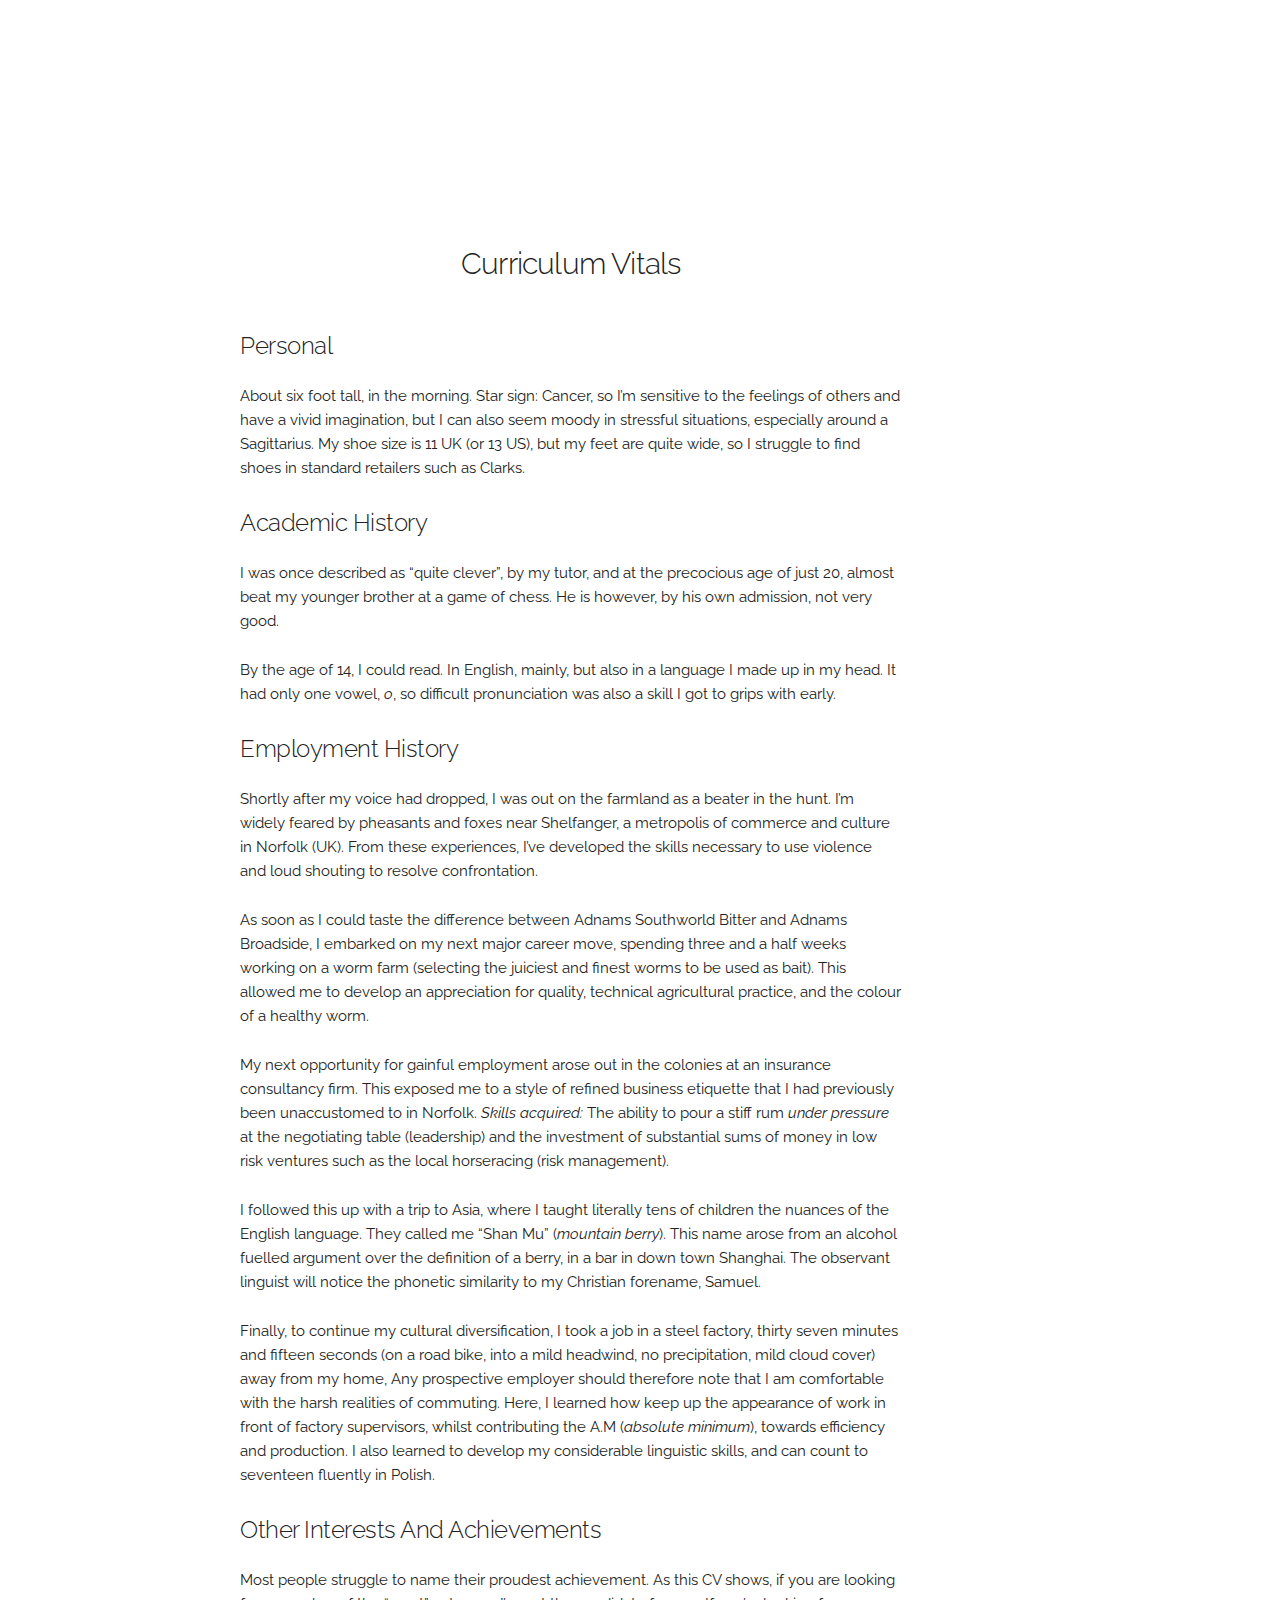
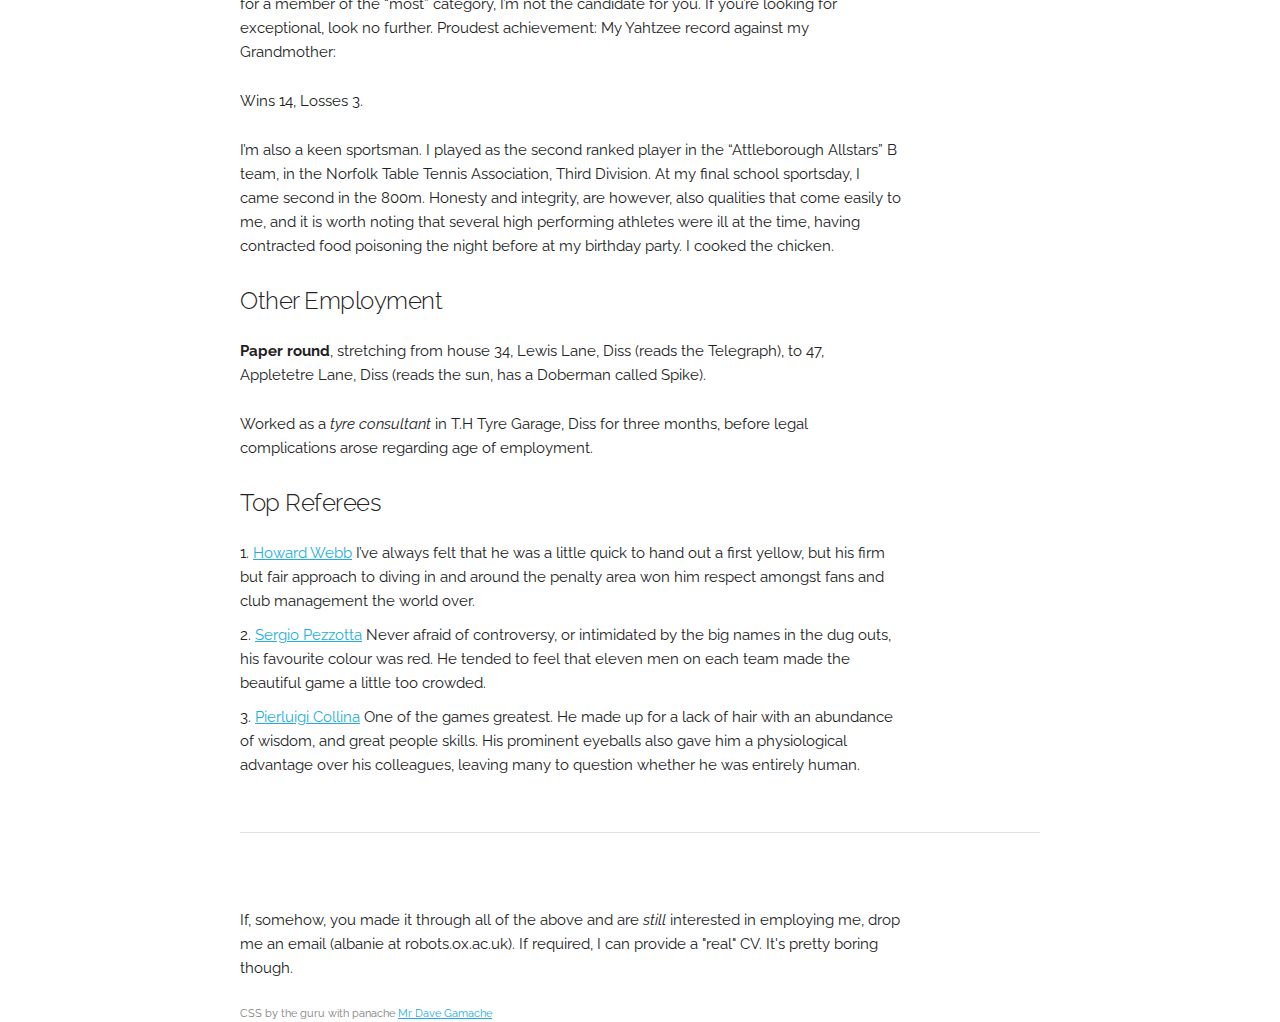
==== curriculum-vitals.html @ f7dc3119 "first commit" ====
<!DOCTYPE html>
<html lang="en">
<head>

  <!-- Basic Page Needs
  –––––––––––––––––––––––––––––––––––––––––––––––––– -->
  <meta charset="utf-8">
  <title> S.M. Albanie</title>
  <meta name="description" content="">
  <meta name="author" content="">

  <!-- Mobile Specific Metas
  –––––––––––––––––––––––––––––––––––––––––––––––––– -->
  <meta name="viewport" content="width=device-width, initial-scale=1">

  <!-- FONT
  –––––––––––––––––––––––––––––––––––––––––––––––––– -->
  <link href="//fonts.googleapis.com/css?family=Raleway:400,300,600" rel="stylesheet" type="text/css">

  <!-- CSS
  –––––––––––––––––––––––––––––––––––––––––––––––––– -->
  <link rel="stylesheet" href="css/normalize.css">
  <link rel="stylesheet" href="css/skeleton.css">
  <link rel="stylesheet" href="css/general.css">
  <link rel="stylesheet" href="css/custom.css">

  <!-- Favicon
  –––––––––––––––––––––––––––––––––––––––––––––––––– -->
  <link rel="icon" type="image/png" href="images/favicon.png">

</head>
<body>


  <!-- Primary Page Layout
  –––––––––––––––––––––––––––––––––––––––––––––––––– -->
  <div class="container">
    <div class="row">
      <div class="ten columns" style="margin-top: 25%">

    <br>
    <h4 id="CV">Curriculum Vitals</h4>
    <br>
    <h5>Personal</h5>

    <p>About six foot tall, in the morning. Star sign: Cancer, so I’m sensitive to the feelings of others and have a vivid imagination, but I can also seem moody in stressful situations, especially around a Sagittarius. My shoe size is 11 UK (or 13 US), but my feet are quite wide, so I struggle to find shoes in standard retailers such as Clarks.</p>


    <h5>Academic History</h5>

    <p>I was once described as “quite clever”, by my tutor, and at the precocious age of just 20, almost beat my younger brother at a game of chess. He is however, by his own admission, not very good.</p>

    <p>By the age of 14, I could read. In English, mainly, but also in a language I made up in my head. It had only one vowel, <em>o</em>, so difficult pronunciation was also a skill I got to grips with early.</p>

    <h5>Employment History</h5>

    <p>Shortly after my voice had dropped, I was out on the farmland as a beater in the hunt. I’m widely feared by pheasants and foxes near Shelfanger, a metropolis of commerce and culture in Norfolk (UK). From these experiences, I’ve developed the skills necessary to use violence and loud shouting to resolve confrontation.</p>

    <p>As soon as I could taste the difference between Adnams Southworld Bitter and Adnams Broadside, I embarked on my next major career move, spending three and a half weeks working on a worm farm (selecting the juiciest and finest worms to be used as bait). This allowed me to develop an appreciation for quality, technical agricultural practice, and the colour of a healthy worm. </p>

    <p>My next opportunity for gainful employment arose out in the colonies at an insurance consultancy firm. This exposed me to a style of refined business etiquette that I had previously been unaccustomed to in Norfolk. <em>Skills acquired:</em> The ability to pour a stiff rum <em>under pressure</em> at the negotiating table (leadership) and the investment of substantial sums of money in low risk ventures such as the local horseracing (risk management).</p>

    <p>I followed this up with a trip to Asia, where I taught literally tens of children the nuances of the English language. They called me “Shan Mu” (<em>mountain berry</em>). This name arose from an alcohol fuelled argument over the definition of a berry, in a bar in down town Shanghai. The observant linguist will notice the phonetic similarity to my Christian forename, Samuel.</p>

    <p>Finally, to continue my cultural diversification, I took a job in a steel factory, thirty seven minutes and fifteen seconds (on a road bike, into a mild headwind, no precipitation, mild cloud cover) away from my home, Any prospective employer should therefore note that I am comfortable with the harsh realities of commuting. Here, I learned how keep up the appearance of work in front of factory supervisors, whilst contributing the A.M (<em>absolute minimum</em>), towards efficiency and production.  I also learned to develop my considerable linguistic skills, and can count to seventeen fluently in Polish. </p>

    <h5>Other Interests And Achievements</h5>

    <p>Most people struggle to name their proudest achievement. As this CV shows, if you are looking for a member of the “most” category, I’m not the candidate for you. If you’re looking for exceptional, look no further.
    Proudest achievement:  My Yahtzee record against my Grandmother:</p>
<p>Wins 14, Losses 3.</p>
</p>

    <p>I’m also a keen sportsman. I played as the second ranked player in the “Attleborough Allstars” B team, in the Norfolk Table Tennis Association, Third Division.  At my final school sportsday, I came second in the 800m. Honesty and integrity, are however, also qualities that come easily to me, and it is worth noting that several high performing athletes were ill at the time, having contracted food poisoning the night before at my birthday party. I cooked the chicken.</p>

    <h5>Other Employment</h5>

    <p><strong>Paper round</strong>, stretching from house 34, Lewis Lane, Diss (reads the Telegraph), to 47, Appletetre Lane, Diss (reads the sun, has a Doberman called Spike).</p>

    <p>Worked as a <em>tyre consultant</em> in T.H Tyre Garage, Diss for three months, before legal complications arose regarding age of employment.</p>

    <h5>Top Referees</h5>

    <ol>
        <li> <a href="https://en.wikipedia.org/wiki/Howard_Webb">Howard Webb</a> I’ve always felt that he was a little quick to hand out a first yellow, but his firm but fair approach to diving in and around the penalty area won him respect amongst fans and club management the world over.</li>
        <li> <a href="https://en.wikipedia.org/wiki/Sergio_Pezzotta">Sergio Pezzotta</a> Never afraid of controversy, or intimidated by the big names in the dug outs, his favourite colour was red. He tended to feel that eleven men on each team made the beautiful game a little too crowded.</li>
        <li><a href="https://en.wikipedia.org/wiki/Pierluigi_Collina">Pierluigi Collina</a> One of the games greatest. He made up for a lack of hair with an abundance of wisdom, and great people skills. His prominent eyeballs also gave him a physiological advantage over his colleagues, leaving many to question whether he was entirely human.</li>


    </p>
      </div>
    </div>

    <hr>
    <div class="row">
      <div class="ten columns" style="margin-top: 5%">
          <p>If, somehow, you made it through all of the above and are <em>still</em> interested in employing me, drop me an email (albanie at robots.ox.ac.uk). If required, I can provide a "real" CV. It's pretty boring though.</p>
      </div>
      </div>

  <footer>
  CSS by the guru with panache <a href="https://github.com/dhg">Mr Dave Gamache</a>
  <footer>
  </div>

<!-- End Document
  –––––––––––––––––––––––––––––––––––––––––––––––––– -->
<script>
  (function(i,s,o,g,r,a,m){i['GoogleAnalyticsObject']=r;i[r]=i[r]||function(){
  (i[r].q=i[r].q||[]).push(arguments)},i[r].l=1*new Date();a=s.createElement(o),
  m=s.getElementsByTagName(o)[0];a.async=1;a.src=g;m.parentNode.insertBefore(a,m)
  })(window,document,'script','https://www.google-analytics.com/analytics.js','ga');

  ga('create', 'UA-82913504-1', 'auto');
  ga('send', 'pageview');

</script>
</body>
</html>
---- css/skeleton.css ----
/*
* Skeleton V2.0.4
* Copyright 2014, Dave Gamache
* www.getskeleton.com
* Free to use under the MIT license.
* http://www.opensource.org/licenses/mit-license.php
* 12/29/2014
*/


/* Table of contents
––––––––––––––––––––––––––––––––––––––––––––––––––
- Grid
- Base Styles
- Typography
- Links
- Buttons
- Forms
- Lists
- Code
- Tables
- Spacing
- Utilities
- Clearing
- Media Queries
*/


/* Grid
–––––––––––––––––––––––––––––––––––––––––––––––––– */
.container {
  position: relative;
  width: 100%;
  max-width: 960px;
  margin: 0 auto;
  padding: 0 20px;
  box-sizing: border-box; }
.column,
.columns {
  width: 100%;
  float: left;
  box-sizing: border-box; }

/* For devices larger than 400px */
@media (min-width: 400px) {
  .container {
    width: 85%;
    padding: 0; }
}

/* For devices larger than 550px */
@media (min-width: 550px) {
  .container {
    width: 80%; }
  .column,
  .columns {
    margin-left: 4%; }
  .column:first-child,
  .columns:first-child {
    margin-left: 0; }

  .one.column,
  .one.columns                    { width: 4.66666666667%; }
  .two.columns                    { width: 13.3333333333%; }
  .three.columns                  { width: 22%;            }
  .four.columns                   { width: 30.6666666667%; }
  .five.columns                   { width: 39.3333333333%; }
  .six.columns                    { width: 48%;            }
  .seven.columns                  { width: 56.6666666667%; }
  .eight.columns                  { width: 65.3333333333%; }
  .nine.columns                   { width: 74.0%;          }
  .ten.columns                    { width: 82.6666666667%; }
  .eleven.columns                 { width: 91.3333333333%; }
  .twelve.columns                 { width: 100%; margin-left: 0; }

  .one-third.column               { width: 30.6666666667%; }
  .two-thirds.column              { width: 65.3333333333%; }

  .one-half.column                { width: 48%; }

  /* Offsets */
  .offset-by-one.column,
  .offset-by-one.columns          { margin-left: 8.66666666667%; }
  .offset-by-two.column,
  .offset-by-two.columns          { margin-left: 17.3333333333%; }
  .offset-by-three.column,
  .offset-by-three.columns        { margin-left: 26%;            }
  .offset-by-four.column,
  .offset-by-four.columns         { margin-left: 34.6666666667%; }
  .offset-by-five.column,
  .offset-by-five.columns         { margin-left: 43.3333333333%; }
  .offset-by-six.column,
  .offset-by-six.columns          { margin-left: 52%;            }
  .offset-by-seven.column,
  .offset-by-seven.columns        { margin-left: 60.6666666667%; }
  .offset-by-eight.column,
  .offset-by-eight.columns        { margin-left: 69.3333333333%; }
  .offset-by-nine.column,
  .offset-by-nine.columns         { margin-left: 78.0%;          }
  .offset-by-ten.column,
  .offset-by-ten.columns          { margin-left: 86.6666666667%; }
  .offset-by-eleven.column,
  .offset-by-eleven.columns       { margin-left: 95.3333333333%; }

  .offset-by-one-third.column,
  .offset-by-one-third.columns    { margin-left: 34.6666666667%; }
  .offset-by-two-thirds.column,
  .offset-by-two-thirds.columns   { margin-left: 69.3333333333%; }

  .offset-by-one-half.column,
  .offset-by-one-half.columns     { margin-left: 52%; }

}


/* Base Styles
–––––––––––––––––––––––––––––––––––––––––––––––––– */
/* NOTE
html is set to 62.5% so that all the REM measurements throughout Skeleton
are based on 10px sizing. So basically 1.5rem = 15px :) */
html {
  font-size: 62.5%; }
body {
  font-size: 1.5em; /* currently ems cause chrome bug misinterpreting rems on body element */
  line-height: 1.6;
  font-weight: 400;
  font-family: "Raleway", "HelveticaNeue", "Helvetica Neue", Helvetica, Arial, sans-serif;
  color: #222; }


/* Typography
–––––––––––––––––––––––––––––––––––––––––––––––––– */
h1, h2, h3, h4, h5, h6 {
  margin-top: 0;
  margin-bottom: 2rem;
  font-weight: 300; }
h1 { font-size: 4.0rem; line-height: 1.2;  letter-spacing: -.1rem;}
h2 { font-size: 3.6rem; line-height: 1.25; letter-spacing: -.1rem; }
h3 { font-size: 3.0rem; line-height: 1.3;  letter-spacing: -.1rem; }
h4 { font-size: 2.4rem; line-height: 1.35; letter-spacing: -.08rem; }
h5 { font-size: 1.8rem; line-height: 1.5;  letter-spacing: -.05rem; }
h6 { font-size: 1.5rem; line-height: 1.6;  letter-spacing: 0; }

/* Larger than phablet */
@media (min-width: 550px) {
  h1 { font-size: 5.0rem; }
  h2 { font-size: 4.2rem; }
  h3 { font-size: 3.6rem; }
  h4 { font-size: 3.0rem; }
  h5 { font-size: 2.4rem; }
  h6 { font-size: 1.5rem; }
}

p {
  margin-top: 0; }


/* Links
–––––––––––––––––––––––––––––––––––––––––––––––––– */
a {
  color: #1EAEDB; }
a:hover {
  color: #0FA0CE; }


/* Buttons
–––––––––––––––––––––––––––––––––––––––––––––––––– */
.button,
button,
input[type="submit"],
input[type="reset"],
input[type="button"] {
  display: inline-block;
  height: 38px;
  padding: 0 30px;
  color: #555;
  text-align: center;
  font-size: 11px;
  font-weight: 600;
  line-height: 38px;
  letter-spacing: .1rem;
  text-transform: uppercase;
  text-decoration: none;
  white-space: nowrap;
  background-color: transparent;
  border-radius: 4px;
  border: 1px solid #bbb;
  cursor: pointer;
  box-sizing: border-box; }
.button:hover,
button:hover,
input[type="submit"]:hover,
input[type="reset"]:hover,
input[type="button"]:hover,
.button:focus,
button:focus,
input[type="submit"]:focus,
input[type="reset"]:focus,
input[type="button"]:focus {
  color: #333;
  border-color: #888;
  outline: 0; }
.button.button-primary,
button.button-primary,
input[type="submit"].button-primary,
input[type="reset"].button-primary,
input[type="button"].button-primary {
  color: #FFF;
  background-color: #33C3F0;
  border-color: #33C3F0; }
.button.button-primary:hover,
button.button-primary:hover,
input[type="submit"].button-primary:hover,
input[type="reset"].button-primary:hover,
input[type="button"].button-primary:hover,
.button.button-primary:focus,
button.button-primary:focus,
input[type="submit"].button-primary:focus,
input[type="reset"].button-primary:focus,
input[type="button"].button-primary:focus {
  color: #FFF;
  background-color: #1EAEDB;
  border-color: #1EAEDB; }


/* Forms
–––––––––––––––––––––––––––––––––––––––––––––––––– */
input[type="email"],
input[type="number"],
input[type="search"],
input[type="text"],
input[type="tel"],
input[type="url"],
input[type="password"],
textarea,
select {
  height: 38px;
  padding: 6px 10px; /* The 6px vertically centers text on FF, ignored by Webkit */
  background-color: #fff;
  border: 1px solid #D1D1D1;
  border-radius: 4px;
  box-shadow: none;
  box-sizing: border-box; }
/* Removes awkward default styles on some inputs for iOS */
input[type="email"],
input[type="number"],
input[type="search"],
input[type="text"],
input[type="tel"],
input[type="url"],
input[type="password"],
textarea {
  -webkit-appearance: none;
     -moz-appearance: none;
          appearance: none; }
textarea {
  min-height: 65px;
  padding-top: 6px;
  padding-bottom: 6px; }
input[type="email"]:focus,
input[type="number"]:focus,
input[type="search"]:focus,
input[type="text"]:focus,
input[type="tel"]:focus,
input[type="url"]:focus,
input[type="password"]:focus,
textarea:focus,
select:focus {
  border: 1px solid #33C3F0;
  outline: 0; }
label,
legend {
  display: block;
  margin-bottom: .5rem;
  font-weight: 600; }
fieldset {
  padding: 0;
  border-width: 0; }
input[type="checkbox"],
input[type="radio"] {
  display: inline; }
label > .label-body {
  display: inline-block;
  margin-left: .5rem;
  font-weight: normal; }


/* Lists
–––––––––––––––––––––––––––––––––––––––––––––––––– */
ul {
  list-style: circle inside; }
ol {
  list-style: decimal inside; }
ol, ul {
  padding-left: 0;
  margin-top: 0; }
ul ul,
ul ol,
ol ol,
ol ul {
  margin: 1.5rem 0 1.5rem 3rem;
  font-size: 90%; }
li {
  margin-bottom: 1rem; }


/* Code
–––––––––––––––––––––––––––––––––––––––––––––––––– */
code {
  padding: .2rem .5rem;
  margin: 0 .2rem;
  font-size: 90%;
  white-space: nowrap;
  background: #F1F1F1;
  border: 1px solid #E1E1E1;
  border-radius: 4px; }
pre > code {
  display: block;
  padding: 1rem 1.5rem;
  white-space: pre; }


/* Tables
–––––––––––––––––––––––––––––––––––––––––––––––––– */
th,
td {
  padding: 12px 15px;
  text-align: left;
  border-bottom: 1px solid #E1E1E1; }
th:first-child,
td:first-child {
  padding-left: 0; }
th:last-child,
td:last-child {
  padding-right: 0; }


/* Spacing
–––––––––––––––––––––––––––––––––––––––––––––––––– */
button,
.button {
  margin-bottom: 1rem; }
input,
textarea,
select,
fieldset {
  margin-bottom: 1.5rem; }
pre,
blockquote,
dl,
figure,
table,
p,
ul,
ol,
form {
  margin-bottom: 2.5rem; }


/* Utilities
–––––––––––––––––––––––––––––––––––––––––––––––––– */
.u-full-width {
  width: 100%;
  box-sizing: border-box; }
.u-max-full-width {
  max-width: 100%;
  box-sizing: border-box; }
.u-pull-right {
  float: right; }
.u-pull-left {
  float: left; }


/* Misc
–––––––––––––––––––––––––––––––––––––––––––––––––– */
hr {
  margin-top: 3rem;
  margin-bottom: 3.5rem;
  border-width: 0;
  border-top: 1px solid #E1E1E1; }


/* Clearing
–––––––––––––––––––––––––––––––––––––––––––––––––– */

/* Self Clearing Goodness */
.container:after,
.row:after,
.u-cf {
  content: "";
  display: table;
  clear: both; }


/* Media Queries
–––––––––––––––––––––––––––––––––––––––––––––––––– */
/*
Note: The best way to structure the use of media queries is to create the queries
near the relevant code. For example, if you wanted to change the styles for buttons
on small devices, paste the mobile query code up in the buttons section and style it
there.
*/


/* Larger than mobile */
@media (min-width: 400px) {}

/* Larger than phablet (also point when grid becomes active) */
@media (min-width: 550px) {}

/* Larger than tablet */
@media (min-width: 750px) {}

/* Larger than desktop */
@media (min-width: 1000px) {}

/* Larger than Desktop HD */
@media (min-width: 1200px) {}
---- css/general.css ----
.container {
  max-width: 800px; }
.header {
  margin-top: 6rem;
  text-align: center; }
.value-prop {
  margin-top: 1rem; }
.value-props {
  margin-top: 4rem;
  margin-bottom: 4rem; }
.docs-header {
  text-transform: uppercase;
  font-size: 1.4rem;
  letter-spacing: .2rem;
  font-weight: 600; }
.docs-section {
  border-top: 1px solid #eee;
  padding: 4rem 0;
  margin-bottom: 0;}
.value-img {
  display: block;
  text-align: center;
  margin: 2.5rem auto 0; }
.example-grid .column,
.example-grid .columns {
  background: #EEE;
  text-align: center;
  border-radius: 4px;
  font-size: 1rem;
  text-transform: uppercase;
  height: 30px;
  line-height: 30px;
  margin-bottom: .75rem;
  font-weight: 600;
  letter-spacing: .1rem; }
.docs-example .row,
.docs-example.row,
.docs-example form {
  margin-bottom: 0; }
.docs-example h1,
.docs-example h2,
.docs-example h3,
.docs-example h4,
.docs-example h5,
.docs-example h6 {
  margin-bottom: 1rem; }
.heading-font-size {
  font-size: 1.2rem;
  color: #999;
  letter-spacing: normal; }
.code-example {
  margin-top: 1.5rem;
  margin-bottom: 0; }
.code-example-body {
  white-space: pre;
  word-wrap: break-word }
.example {
  position: relative; 
  margin-top: 4rem; }
.example-header {
  font-weight: 600;
  margin-top: 1.5rem;
  margin-bottom: .5rem; }
.example-description {
  margin-bottom: 1.5rem; }
.example-screenshot-wrapper {
  display: block;
  position: relative;
  overflow: hidden;
  border-radius: 6px;
  border: 1px solid #eee;
  height: 250px; }
.example-screenshot {
  width: 100%;
  height: auto; }
.example-screenshot.coming-soon {
  width: auto;
  position: absolute;
  background: #eee;
  top: 5px;
  right: 5px;
  bottom: 5px;
  left: 5px; }
.navbar {
  display: none; }

/* Larger than phone */
@media (min-width: 550px) {
  .header {
    margin-top: 18rem; }
  .value-props {
    margin-top: 9rem;
    margin-bottom: 7rem; }
  .value-img {
    margin-bottom: 1rem; }
  .example-grid .column,
  .example-grid .columns {
    margin-bottom: 1.5rem; }
  .docs-section {
    padding: 6rem 0; }
  .example-send-yourself-copy {
    float: right;
    margin-top: 12px; }
  .example-screenshot-wrapper {
    position: absolute;
    width: 48%;
    height: 100%;
    left: 0;
    max-height: none; }
}

/* Larger than tablet */
@media (min-width: 250px) {
  /* Navbar */
  .navbar + .docs-section {
    border-top-width: 0; }
  .navbar,
  .navbar-spacer {
    display: block;
    width: 100%;
    height: 6.5rem;
    background: #fff;
    z-index: 99;
    border-top: 1px solid #eee;
    border-bottom: 1px solid #eee; }
  .navbar-spacer {
    display: none; }
  .navbar > .container {
    width: 100%; }
  .navbar-list {
    list-style: none;
    margin-bottom: 0; }
  .navbar-item {
    position: relative;
    float: left;
    margin-bottom: 0; }
  .navbar-link {
    text-transform: uppercase;
    font-size: 11px;
    font-weight: 600;
    letter-spacing: .2rem;
    margin-right: 35px;
    text-decoration: none;
    line-height: 6.5rem;
    color: #222; }
  .navbar-link.active {
    color: #33C3F0; }
  .has-docked-nav .navbar {
    position: fixed;
    top: 0;
    left: 0; }
  .has-docked-nav .navbar-spacer {
    display: block; }
  /* Re-overiding the width 100% declaration to match size of % based container */
  .has-docked-nav .navbar > .container {
    width: 80%; }

  /* Popover */
  .popover.open {
    display: block;
  }
  .popover {
    display: none;
    position: absolute;
    top: 0;
    left: 0;
    background: #fff;
    border: 1px solid #eee;
    border-radius: 4px;
    top: 92%;
    left: -50%;
    -webkit-filter: drop-shadow(0 0 6px rgba(0,0,0,.1));
       -moz-filter: drop-shadow(0 0 6px rgba(0,0,0,.1));
            filter: drop-shadow(0 0 6px rgba(0,0,0,.1)); }
  .popover-item:first-child .popover-link:after, 
  .popover-item:first-child .popover-link:before {
    bottom: 100%;
    left: 50%;
    border: solid transparent;
    content: " ";
    height: 0;
    width: 0;
    position: absolute;
    pointer-events: none; }
  .popover-item:first-child .popover-link:after {
    border-color: rgba(255, 255, 255, 0);
    border-bottom-color: #fff;
    border-width: 10px;
    margin-left: -10px; }
  .popover-item:first-child .popover-link:before {
    border-color: rgba(238, 238, 238, 0);
    border-bottom-color: #eee;
    border-width: 11px;
    margin-left: -11px; }
  .popover-list {
    padding: 0;
    margin: 0;
    list-style: none; }
  .popover-item {
    padding: 0;
    margin: 0; }
  .popover-link {
    position: relative;
    color: #222;
    display: block;
    padding: 8px 20px;
    border-bottom: 1px solid #eee;
    text-decoration: none;
    text-transform: uppercase;
    font-size: 1.0rem;
    font-weight: 600;
    text-align: center;
    letter-spacing: .1rem; }
  .popover-item:first-child .popover-link {
    border-radius: 4px 4px 0 0; }
  .popover-item:last-child .popover-link {
    border-radius: 0 0 4px 4px;
    border-bottom-width: 0; }
  .popover-link:hover {
    color: #fff;
    background: #33C3F0; }
  .popover-link:hover,
  .popover-item:first-child .popover-link:hover:after {
    border-bottom-color: #33C3F0; }
}
---- css/custom.css ----
footer {
    font-size: 0.7em; 
    color: gray;
}

#subheader {
    font-size: 1.3em ;
}

#hiking-img {
    margin-top: 3% ;
    width: 70% ;
}

#CV {
    margin-top: 3% ;
    text-align: center ;
}
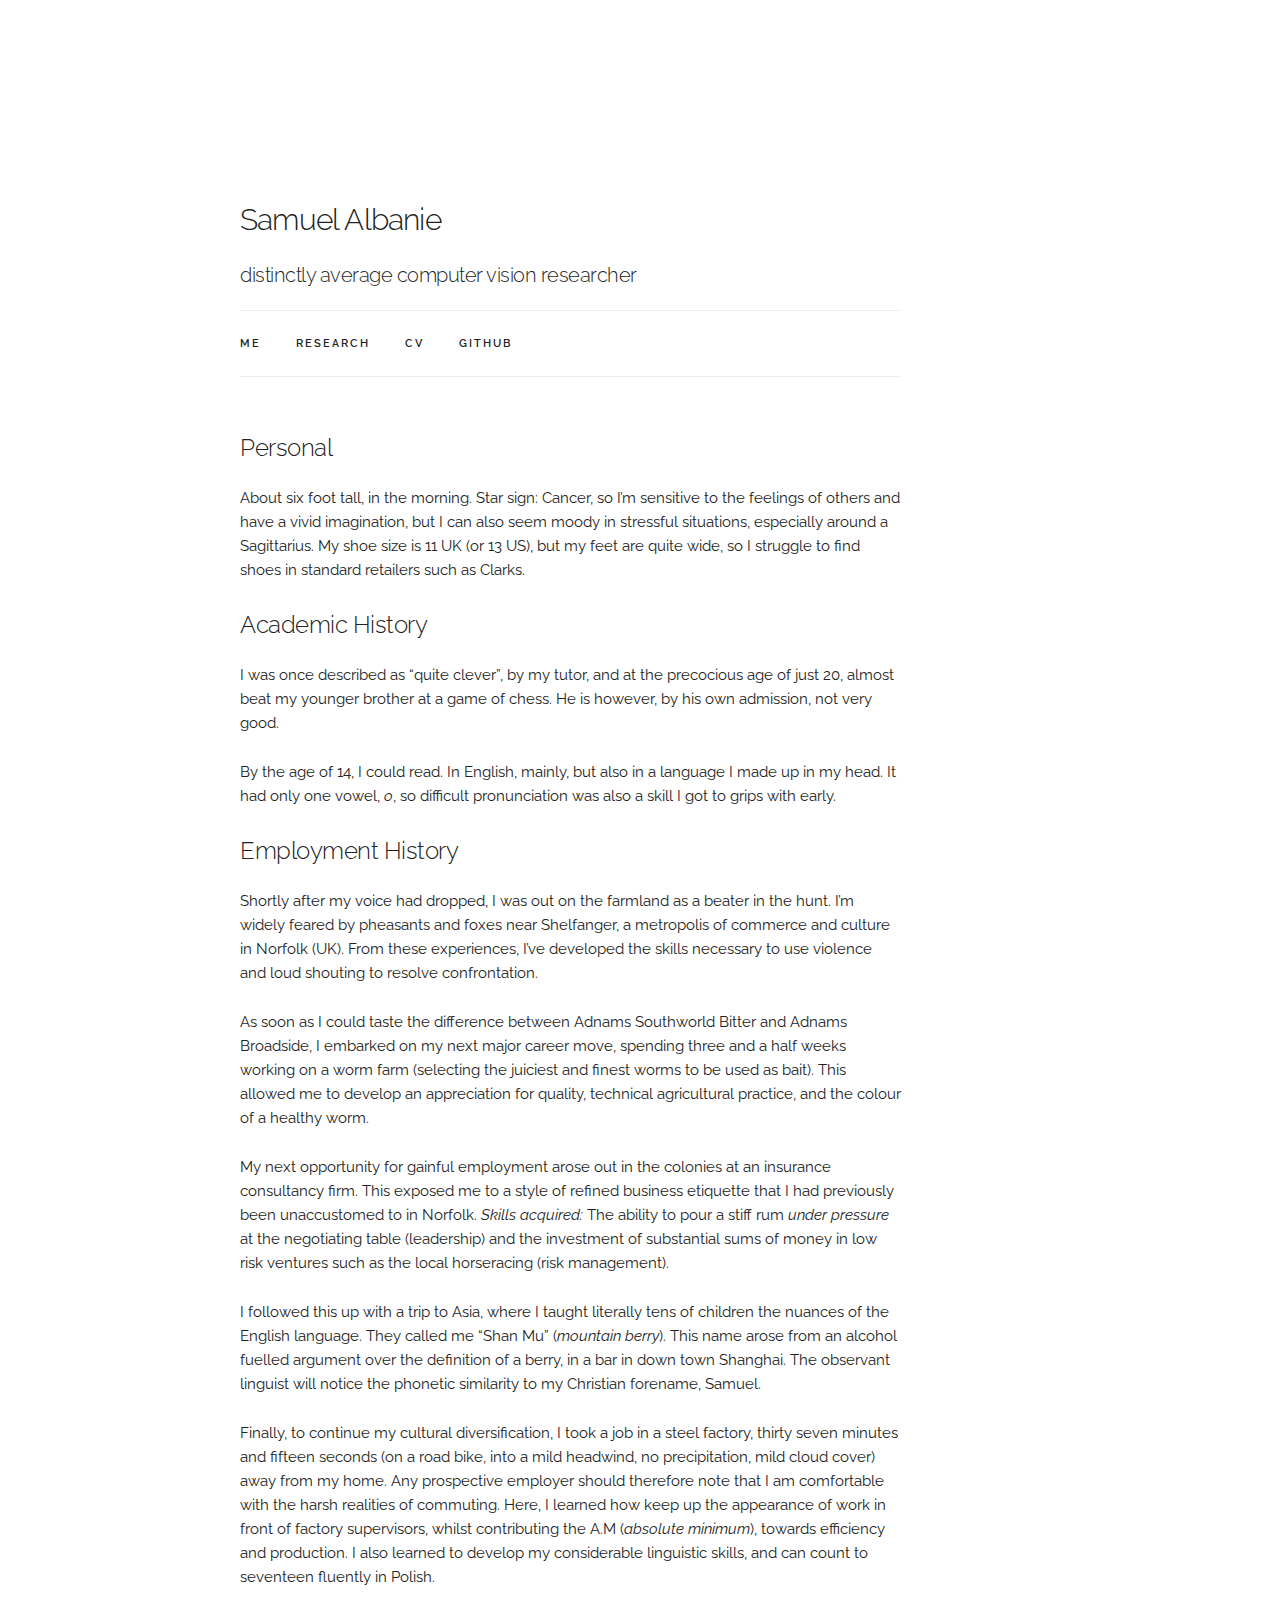
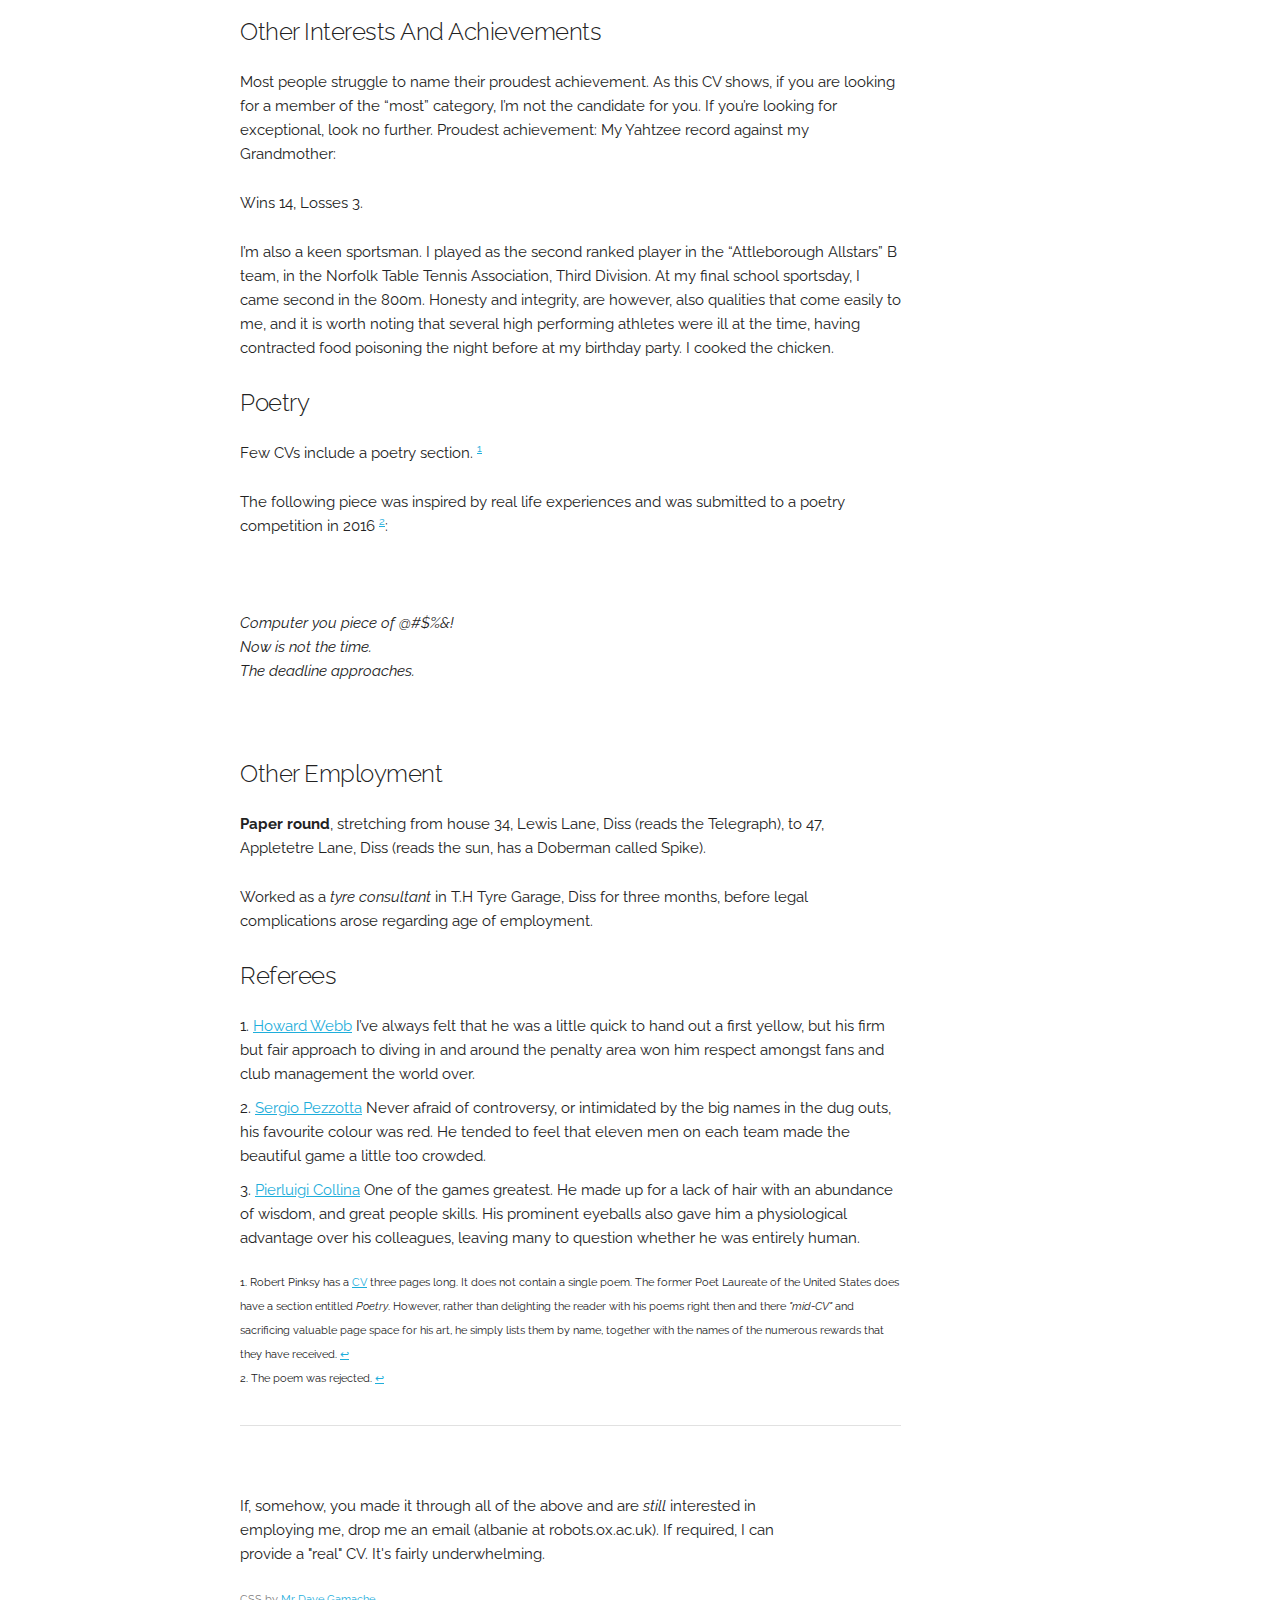
==== commit 016a7c1b: "weakened CV and increased footnote density" ====
--- a/curriculum-vitals.html
+++ b/curriculum-vitals.html
@@ -1,9 +1,6 @@
 <!DOCTYPE html>
 <html lang="en">
 <head>
-
-  <!-- Basic Page Needs
-  –––––––––––––––––––––––––––––––––––––––––––––––––– -->
   <meta charset="utf-8">
   <title> S.M. Albanie</title>
   <meta name="description" content="">
@@ -15,7 +12,8 @@
 
   <!-- FONT
   –––––––––––––––––––––––––––––––––––––––––––––––––– -->
-  <link href="//fonts.googleapis.com/css?family=Raleway:400,300,600" rel="stylesheet" type="text/css">
+  <link href="//fonts.googleapis.com/css?family=Raleway:400,300,600" 
+                                   rel="stylesheet" type="text/css">
 
   <!-- CSS
   –––––––––––––––––––––––––––––––––––––––––––––––––– -->
@@ -28,84 +26,7 @@
   –––––––––––––––––––––––––––––––––––––––––––––––––– -->
   <link rel="icon" type="image/png" href="images/favicon.png">
 
-</head>
-<body>
-
-
-  <!-- Primary Page Layout
-  –––––––––––––––––––––––––––––––––––––––––––––––––– -->
-  <div class="container">
-    <div class="row">
-      <div class="ten columns" style="margin-top: 25%">
-
-    <br>
-    <h4 id="CV">Curriculum Vitals</h4>
-    <br>
-    <h5>Personal</h5>
-
-    <p>About six foot tall, in the morning. Star sign: Cancer, so I’m sensitive to the feelings of others and have a vivid imagination, but I can also seem moody in stressful situations, especially around a Sagittarius. My shoe size is 11 UK (or 13 US), but my feet are quite wide, so I struggle to find shoes in standard retailers such as Clarks.</p>
-
-
-    <h5>Academic History</h5>
-
-    <p>I was once described as “quite clever”, by my tutor, and at the precocious age of just 20, almost beat my younger brother at a game of chess. He is however, by his own admission, not very good.</p>
-
-    <p>By the age of 14, I could read. In English, mainly, but also in a language I made up in my head. It had only one vowel, <em>o</em>, so difficult pronunciation was also a skill I got to grips with early.</p>
-
-    <h5>Employment History</h5>
-
-    <p>Shortly after my voice had dropped, I was out on the farmland as a beater in the hunt. I’m widely feared by pheasants and foxes near Shelfanger, a metropolis of commerce and culture in Norfolk (UK). From these experiences, I’ve developed the skills necessary to use violence and loud shouting to resolve confrontation.</p>
-
-    <p>As soon as I could taste the difference between Adnams Southworld Bitter and Adnams Broadside, I embarked on my next major career move, spending three and a half weeks working on a worm farm (selecting the juiciest and finest worms to be used as bait). This allowed me to develop an appreciation for quality, technical agricultural practice, and the colour of a healthy worm. </p>
-
-    <p>My next opportunity for gainful employment arose out in the colonies at an insurance consultancy firm. This exposed me to a style of refined business etiquette that I had previously been unaccustomed to in Norfolk. <em>Skills acquired:</em> The ability to pour a stiff rum <em>under pressure</em> at the negotiating table (leadership) and the investment of substantial sums of money in low risk ventures such as the local horseracing (risk management).</p>
-
-    <p>I followed this up with a trip to Asia, where I taught literally tens of children the nuances of the English language. They called me “Shan Mu” (<em>mountain berry</em>). This name arose from an alcohol fuelled argument over the definition of a berry, in a bar in down town Shanghai. The observant linguist will notice the phonetic similarity to my Christian forename, Samuel.</p>
-
-    <p>Finally, to continue my cultural diversification, I took a job in a steel factory, thirty seven minutes and fifteen seconds (on a road bike, into a mild headwind, no precipitation, mild cloud cover) away from my home, Any prospective employer should therefore note that I am comfortable with the harsh realities of commuting. Here, I learned how keep up the appearance of work in front of factory supervisors, whilst contributing the A.M (<em>absolute minimum</em>), towards efficiency and production.  I also learned to develop my considerable linguistic skills, and can count to seventeen fluently in Polish. </p>
-
-    <h5>Other Interests And Achievements</h5>
-
-    <p>Most people struggle to name their proudest achievement. As this CV shows, if you are looking for a member of the “most” category, I’m not the candidate for you. If you’re looking for exceptional, look no further.
-    Proudest achievement:  My Yahtzee record against my Grandmother:</p>
-<p>Wins 14, Losses 3.</p>
-</p>
-
-    <p>I’m also a keen sportsman. I played as the second ranked player in the “Attleborough Allstars” B team, in the Norfolk Table Tennis Association, Third Division.  At my final school sportsday, I came second in the 800m. Honesty and integrity, are however, also qualities that come easily to me, and it is worth noting that several high performing athletes were ill at the time, having contracted food poisoning the night before at my birthday party. I cooked the chicken.</p>
-
-    <h5>Other Employment</h5>
-
-    <p><strong>Paper round</strong>, stretching from house 34, Lewis Lane, Diss (reads the Telegraph), to 47, Appletetre Lane, Diss (reads the sun, has a Doberman called Spike).</p>
-
-    <p>Worked as a <em>tyre consultant</em> in T.H Tyre Garage, Diss for three months, before legal complications arose regarding age of employment.</p>
-
-    <h5>Top Referees</h5>
-
-    <ol>
-        <li> <a href="https://en.wikipedia.org/wiki/Howard_Webb">Howard Webb</a> I’ve always felt that he was a little quick to hand out a first yellow, but his firm but fair approach to diving in and around the penalty area won him respect amongst fans and club management the world over.</li>
-        <li> <a href="https://en.wikipedia.org/wiki/Sergio_Pezzotta">Sergio Pezzotta</a> Never afraid of controversy, or intimidated by the big names in the dug outs, his favourite colour was red. He tended to feel that eleven men on each team made the beautiful game a little too crowded.</li>
-        <li><a href="https://en.wikipedia.org/wiki/Pierluigi_Collina">Pierluigi Collina</a> One of the games greatest. He made up for a lack of hair with an abundance of wisdom, and great people skills. His prominent eyeballs also gave him a physiological advantage over his colleagues, leaving many to question whether he was entirely human.</li>
-
-
-    </p>
-      </div>
-    </div>
-
-    <hr>
-    <div class="row">
-      <div class="ten columns" style="margin-top: 5%">
-          <p>If, somehow, you made it through all of the above and are <em>still</em> interested in employing me, drop me an email (albanie at robots.ox.ac.uk). If required, I can provide a "real" CV. It's pretty boring though.</p>
-      </div>
-      </div>
-
-  <footer>
-  CSS by the guru with panache <a href="https://github.com/dhg">Mr Dave Gamache</a>
-  <footer>
-  </div>
-
-<!-- End Document
-  –––––––––––––––––––––––––––––––––––––––––––––––––– -->
-<script>
+  <script>
   (function(i,s,o,g,r,a,m){i['GoogleAnalyticsObject']=r;i[r]=i[r]||function(){
   (i[r].q=i[r].q||[]).push(arguments)},i[r].l=1*new Date();a=s.createElement(o),
   m=s.getElementsByTagName(o)[0];a.async=1;a.src=g;m.parentNode.insertBefore(a,m)
@@ -114,6 +35,207 @@
   ga('create', 'UA-82913504-1', 'auto');
   ga('send', 'pageview');
 
-</script>
+  </script>
+
+</head>
+<body>
+
+
+  <!-- Primary Page Layout
+  –––––––––––––––––––––––––––––––––––––––––––––––––– -->
+  <div class="container">
+    <div class="row">
+      <div class="ten columns" style="margin-top: 25%">
+         <h4>Samuel Albanie</h4>
+         <h5 id="subheader">distinctly average computer vision researcher</h5>
+
+    <div class="navbar-spacer"></div>
+    <nav class="navbar">
+      <div class="container">
+        <ul class="navbar-list">
+          <li class="navbar-item">
+            <a class="navbar-link" href="index.html">Me</a>
+          </li>
+          <li class="navbar-item">
+            <a class="navbar-link" href="research.html">Research</a>
+          </li>
+          <li class="navbar-item">
+            <a class="navbar-link" href="curriculum-vitals.html">CV</a>
+          </li>
+          <li class="navbar-item">
+            <a class="navbar-link" href="https://github.com/albanie">Github</a>
+          </li>
+        </ul>
+      </div>
+    </nav>
+
+  <!-- Primary Page Layout
+  –––––––––––––––––––––––––––––––––––––––––––––––––– -->
+    <div class="row">
+      <div class="twevle columns" style="margin-top: 8%">
+    <h5>Personal</h5>
+
+    <p>About six foot tall, in the morning. Star sign: Cancer, so I’m sensitive 
+    to the feelings of others and have a vivid imagination, but I can also seem 
+    moody in stressful situations, especially around a Sagittarius. My shoe 
+    size is 11 UK (or 13 US), but my feet are quite wide, so I struggle to find 
+    shoes in standard retailers such as Clarks.</p>
+
+
+    <h5>Academic History</h5>
+
+    <p>I was once described as “quite clever”, by my tutor, and at the 
+    precocious age of just 20, almost beat my younger brother at a game of 
+    chess. He is however, by his own admission, not very good.</p>
+
+    <p>By the age of 14, I could read. In English, mainly, but also in a 
+    language I made up in my head. It had only one vowel, <em>o</em>, so 
+    difficult pronunciation was also a skill I got to grips with early.</p>
+
+    <h5>Employment History</h5>
+
+    <p>Shortly after my voice had dropped, I was out on the farmland as a 
+    beater in the hunt. I’m widely feared by pheasants and foxes near 
+    Shelfanger, a metropolis of commerce and culture in Norfolk (UK). 
+    From these experiences, I’ve developed the skills necessary to use 
+    violence and loud shouting to resolve confrontation.</p>
+
+    <p>As soon as I could taste the difference between Adnams Southworld 
+    Bitter and Adnams Broadside, I embarked on my next major career move, 
+    spending three and a half weeks working on a worm farm (selecting the 
+    juiciest and finest worms to be used as bait). This allowed me to develop 
+    an appreciation for quality, technical agricultural practice, and the 
+    colour of a healthy worm. </p>
+
+    <p>My next opportunity for gainful employment arose out in the colonies 
+    at an insurance consultancy firm. This exposed me to a style of refined 
+    business etiquette that I had previously been unaccustomed to in Norfolk. 
+    <em>Skills acquired:</em> The ability to pour a stiff rum <em>under 
+      pressure</em> at the negotiating table (leadership) and the investment 
+    of substantial sums of money in low risk ventures such as the local 
+    horseracing (risk management).</p>
+
+    <p>I followed this up with a trip to Asia, where I taught literally tens 
+    of children the nuances of the English language. They called me “Shan Mu” 
+    (<em>mountain berry</em>). This name arose from an alcohol fuelled argument 
+    over the definition of a berry, in a bar in down town Shanghai. The 
+    observant linguist will notice the phonetic similarity to my Christian 
+    forename, Samuel.</p>
+
+    <p>Finally, to continue my cultural diversification, I took a job in a 
+    steel factory, thirty seven minutes and fifteen seconds (on a road bike, 
+    into a mild headwind, no precipitation, mild cloud cover) away from my 
+    home. Any prospective employer should therefore note that I am comfortable 
+    with the harsh realities of commuting. Here, I learned how keep up the 
+    appearance of work in front of factory supervisors, whilst contributing 
+    the A.M (<em>absolute minimum</em>), towards efficiency and production.  
+    I also learned to develop my considerable linguistic skills, and can 
+    count to seventeen fluently in Polish. </p>
+
+    <h5>Other Interests And Achievements</h5>
+
+    <p>Most people struggle to name their proudest achievement. As this CV 
+    shows, if you are looking for a member of the “most” category, I’m not 
+    the candidate for you. If you’re looking for exceptional, look no further.
+    Proudest achievement:  My Yahtzee record against my Grandmother:</p>
+      <p>Wins 14, Losses 3.</p>
+    </p>
+
+    <p>I’m also a keen sportsman. I played as the second ranked player in the 
+    “Attleborough Allstars” B team, in the Norfolk Table Tennis Association, 
+    Third Division.  At my final school sportsday, I came second in the 800m. 
+    Honesty and integrity, are however, also qualities that come easily to me, 
+    and it is worth noting that several high performing athletes were ill at 
+    the time, having contracted food poisoning the night before at my birthday 
+    party. I cooked the chicken.</p>
+
+    <h5>Poetry</h5>
+
+    <p>Few CVs include a poetry section. 
+    <sup><a href="#fn1" id="ref1">1</a></sup></p>
+    
+    <p>The following piece was inspired by real life experiences and was 
+    submitted to a poetry competition in 2016 
+    <sup><a href="#fn2" id="ref2">2</a></sup>:
+    </p>
+
+    <p>
+    <br>
+    <br>
+      <em>Computer you piece of @#$%&!<br>
+        Now is not the time.<br>
+        The deadline approaches.<br>
+      </em>
+    </p>
+    <br>
+    <br>
+
+    <h5>Other Employment</h5>
+
+    <p><strong>Paper round</strong>, stretching from house 34, Lewis Lane, 
+    Diss (reads the Telegraph), to 47, Appletetre Lane, Diss (reads the sun, 
+    has a Doberman called Spike).</p>
+
+    <p>Worked as a <em>tyre consultant</em> in T.H Tyre Garage, Diss for three 
+    months, before legal complications arose regarding age of employment.</p>
+
+    <h5>Referees</h5>
+
+    <ol>
+      <li><a href="https://en.wikipedia.org/wiki/Howard_Webb">Howard Webb</a> 
+        I’ve always felt that he was a little quick to hand out a first yellow, 
+        but his firm but fair approach to diving in and around the penalty 
+        area won him respect amongst fans and club management the world over.
+      </li>
+      <li><a href="https://en.wikipedia.org/wiki/Sergio_Pezzotta">
+          Sergio Pezzotta</a> Never afraid of controversy, or intimidated 
+        by the big names in the dug outs, his favourite colour was red. He 
+        tended to feel that eleven men on each team made the beautiful game 
+        a little too crowded.</li>
+      <li><a href="https://en.wikipedia.org/wiki/Pierluigi_Collina">
+          Pierluigi Collina</a> One of the games greatest. He made up for a 
+        lack of hair with an abundance of wisdom, and great people skills. 
+        His prominent eyeballs also gave him a physiological advantage over 
+        his colleagues, leaving many to question whether he was entirely 
+        human.</li>
+
+    </p>
+      </div>
+    </div>
+
+    <p> 
+
+    <sup id="fn1">1. Robert Pinksy has a 
+    <a href="http://www.bu.edu/english/files/2010/04/Pinsky-11.5.13.pdf">CV</a>
+      three pages long. It does not contain a single poem. The 
+      former Poet Laureate of the United States does have a section
+      entitled <em>Poetry</em>.  However, rather than delighting the reader 
+      with his poems right then and there <em>"mid-CV"</em> and 
+      sacrificing valuable page space for his art, he simply lists them by 
+      name, together with the names of the numerous rewards that they have 
+      received. 
+    <a href="#ref1" title="Jump back to footnote 1 in the text.">↩</a></sup><br>
+
+    <sup id="fn2">2. The poem was rejected.    
+      <a href="#ref2" title="Jump back to footnote 2 in the text.">↩
+      </a></sup><br>
+
+    <hr>
+    <div class="row">
+      <div class="ten columns" style="margin-top: 5%">
+          <p>If, somehow, you made it through all of the above and are 
+          <em>still</em> interested in employing me, drop me an email 
+          (albanie at robots.ox.ac.uk). If required, I can provide a "real" 
+          CV. It's fairly underwhelming.</p>
+      </div>
+      </div>
+
+  <footer>
+   CSS by <a href="https://github.com/dhg">Mr Dave Gamache</a>
+  <footer>
+  </div>
+
+<!-- End Document
+  –––––––––––––––––––––––––––––––––––––––––––––––––– -->
 </body>
 </html>
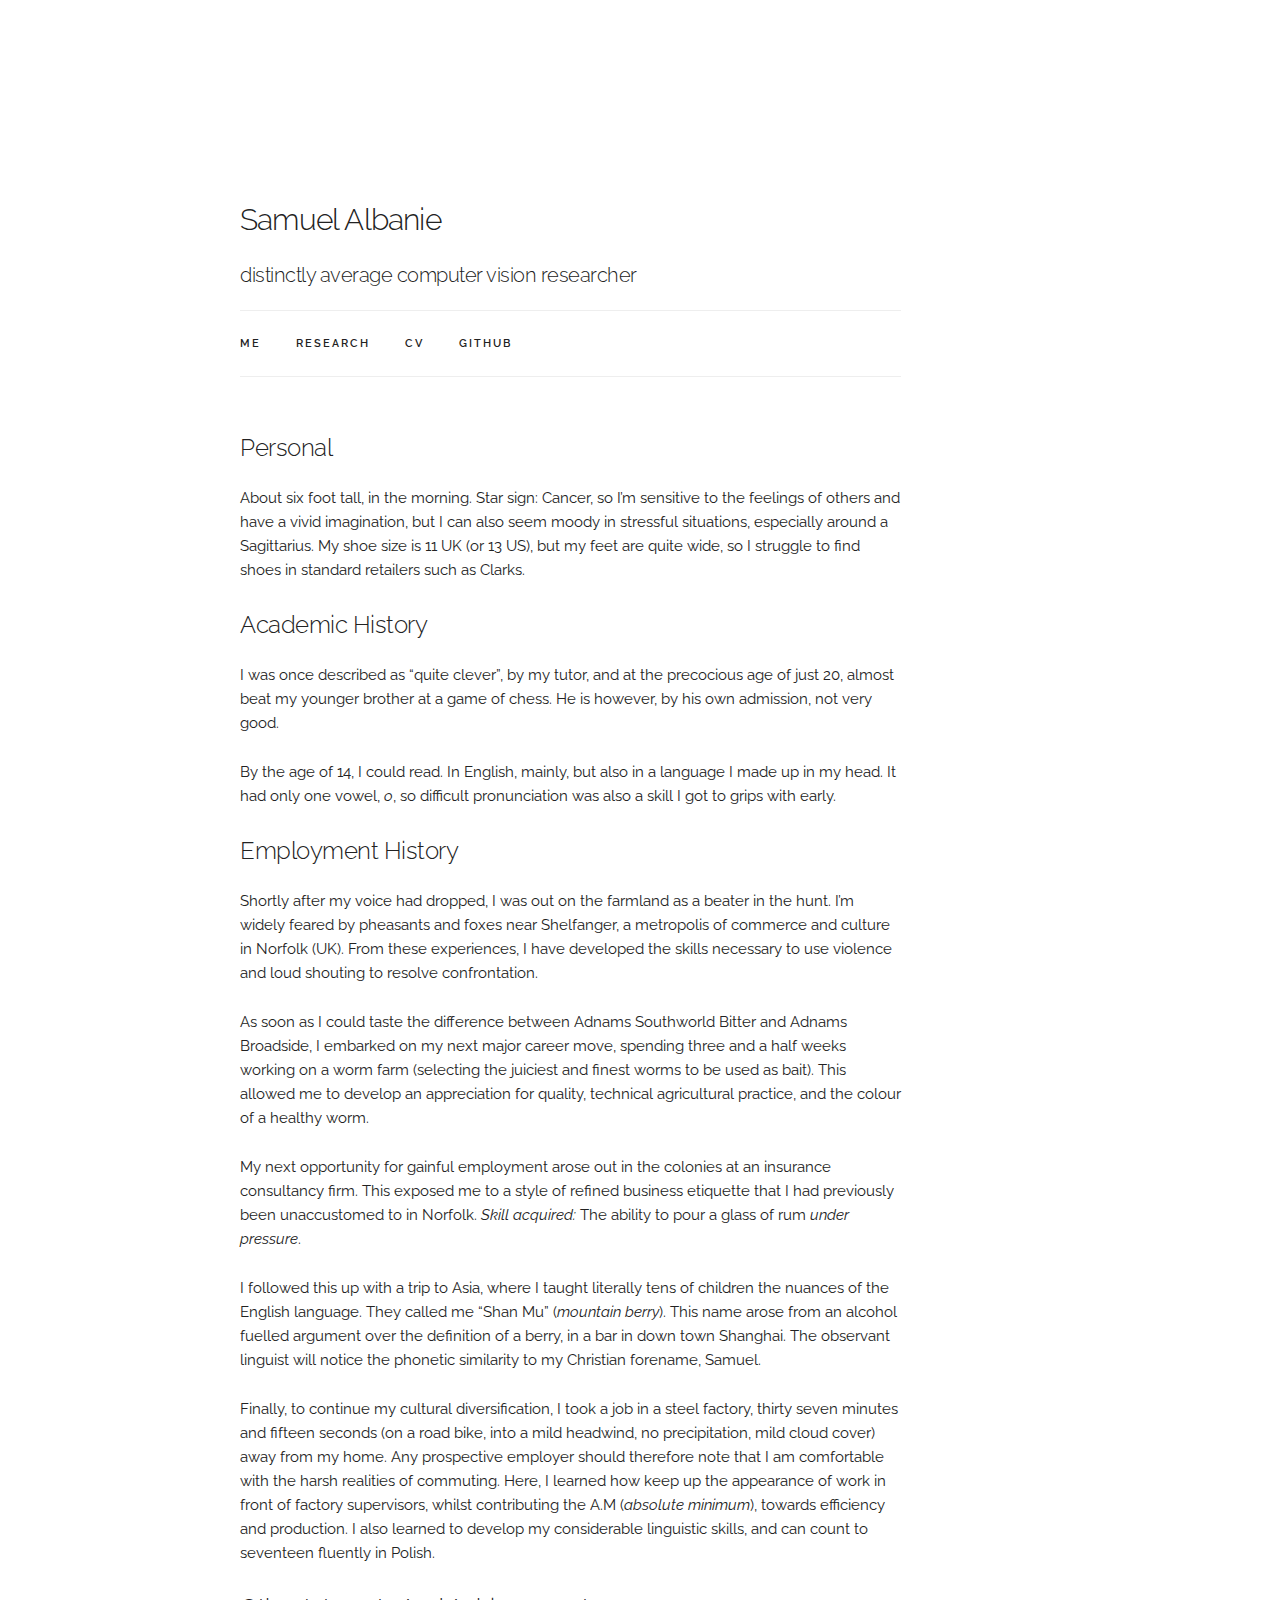
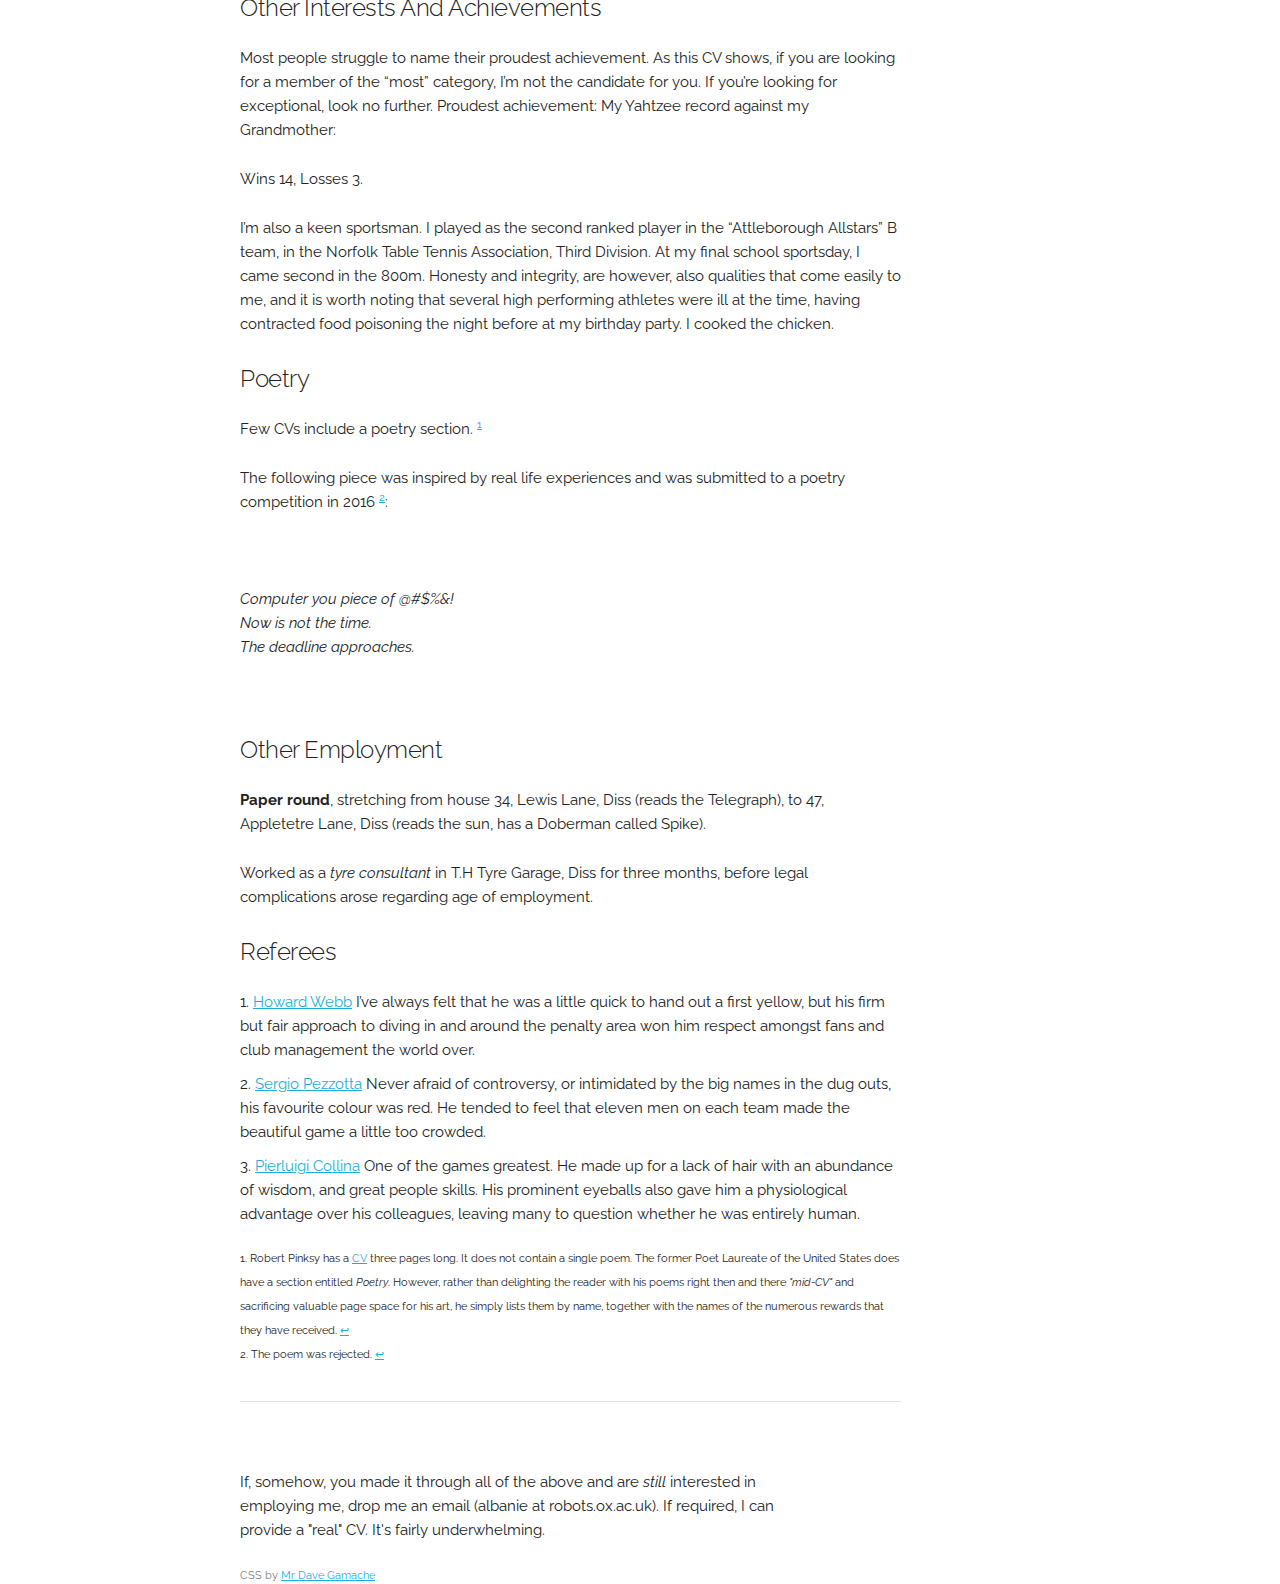
==== commit 25f6a18d: "introduced further typos" ====
--- a/curriculum-vitals.html
+++ b/curriculum-vitals.html
@@ -97,7 +97,7 @@
     <p>Shortly after my voice had dropped, I was out on the farmland as a 
     beater in the hunt. I’m widely feared by pheasants and foxes near 
     Shelfanger, a metropolis of commerce and culture in Norfolk (UK). 
-    From these experiences, I’ve developed the skills necessary to use 
+    From these experiences, I have developed the skills necessary to use 
     violence and loud shouting to resolve confrontation.</p>
 
     <p>As soon as I could taste the difference between Adnams Southworld 
@@ -110,10 +110,8 @@
     <p>My next opportunity for gainful employment arose out in the colonies 
     at an insurance consultancy firm. This exposed me to a style of refined 
     business etiquette that I had previously been unaccustomed to in Norfolk. 
-    <em>Skills acquired:</em> The ability to pour a stiff rum <em>under 
-      pressure</em> at the negotiating table (leadership) and the investment 
-    of substantial sums of money in low risk ventures such as the local 
-    horseracing (risk management).</p>
+    <em>Skill acquired:</em> The ability to pour a glass of rum <em>under 
+      pressure</em>.</p>
 
     <p>I followed this up with a trip to Asia, where I taught literally tens 
     of children the nuances of the English language. They called me “Shan Mu” 
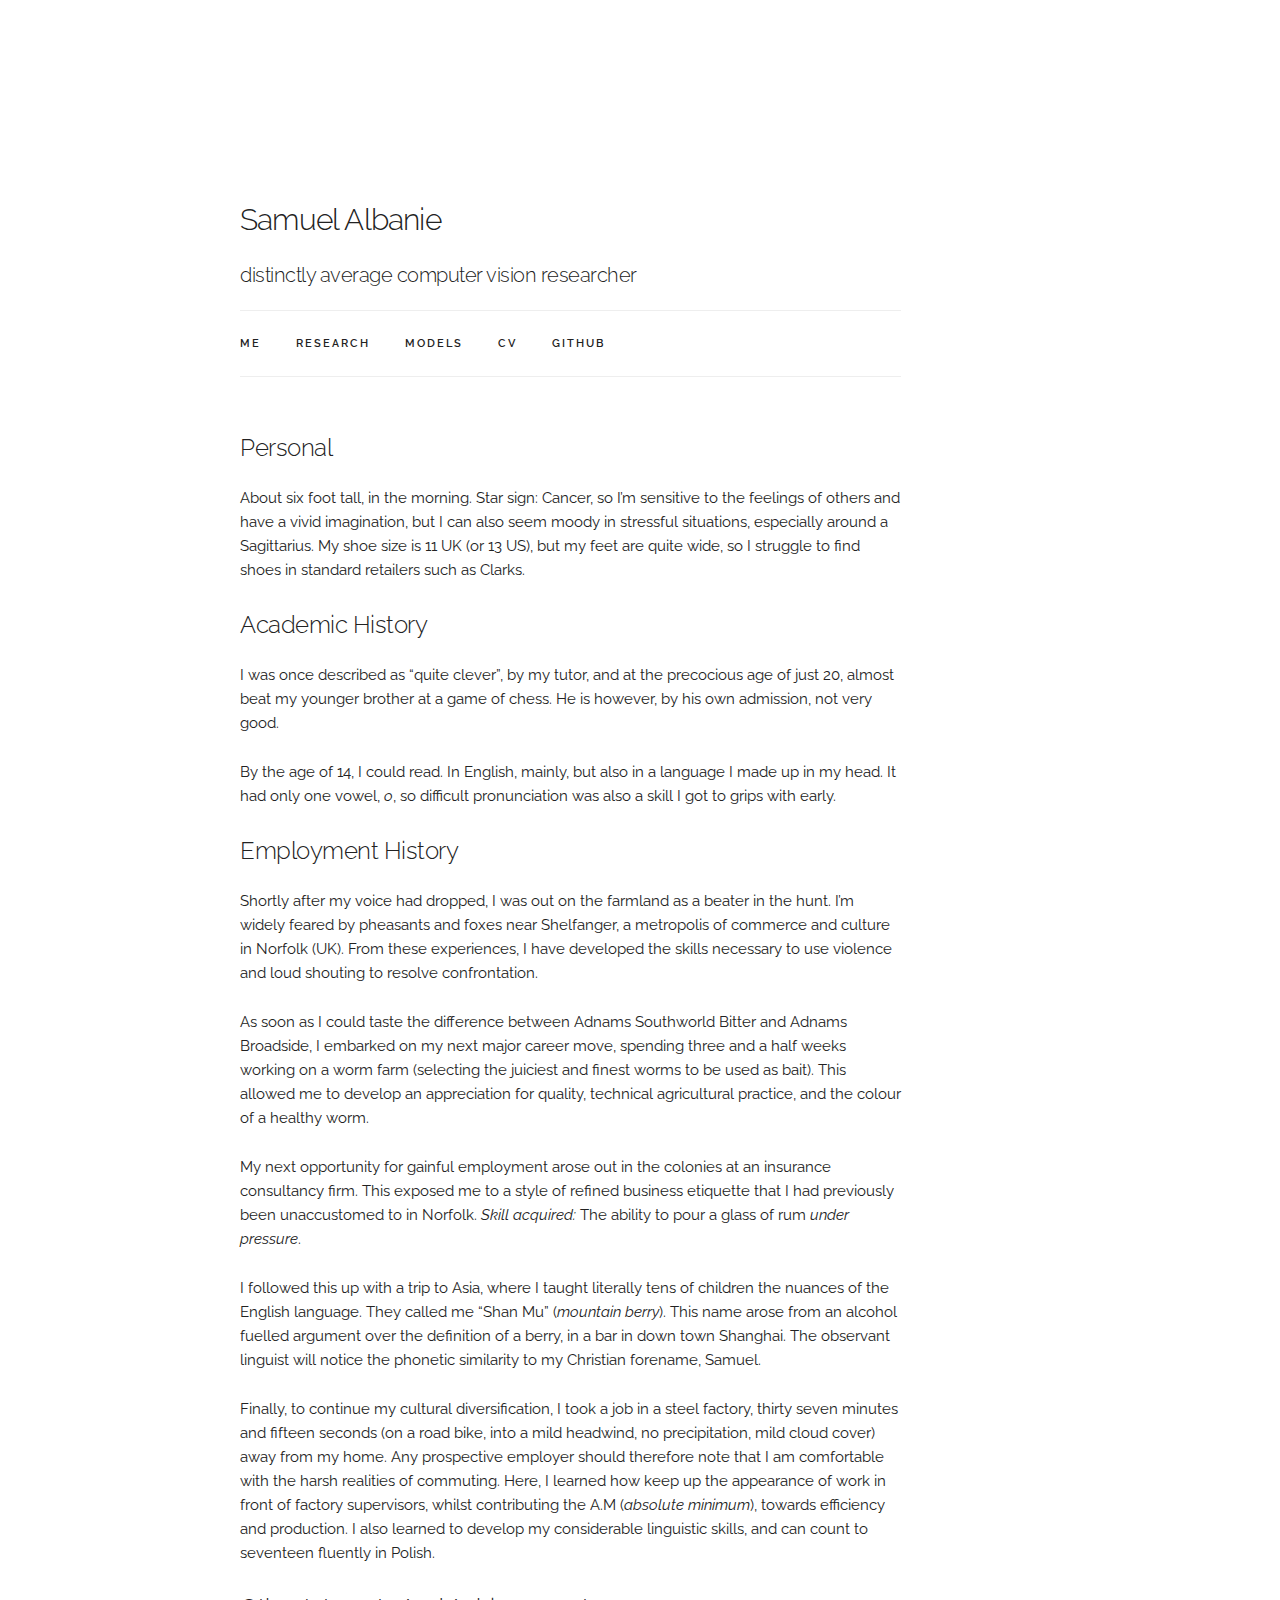
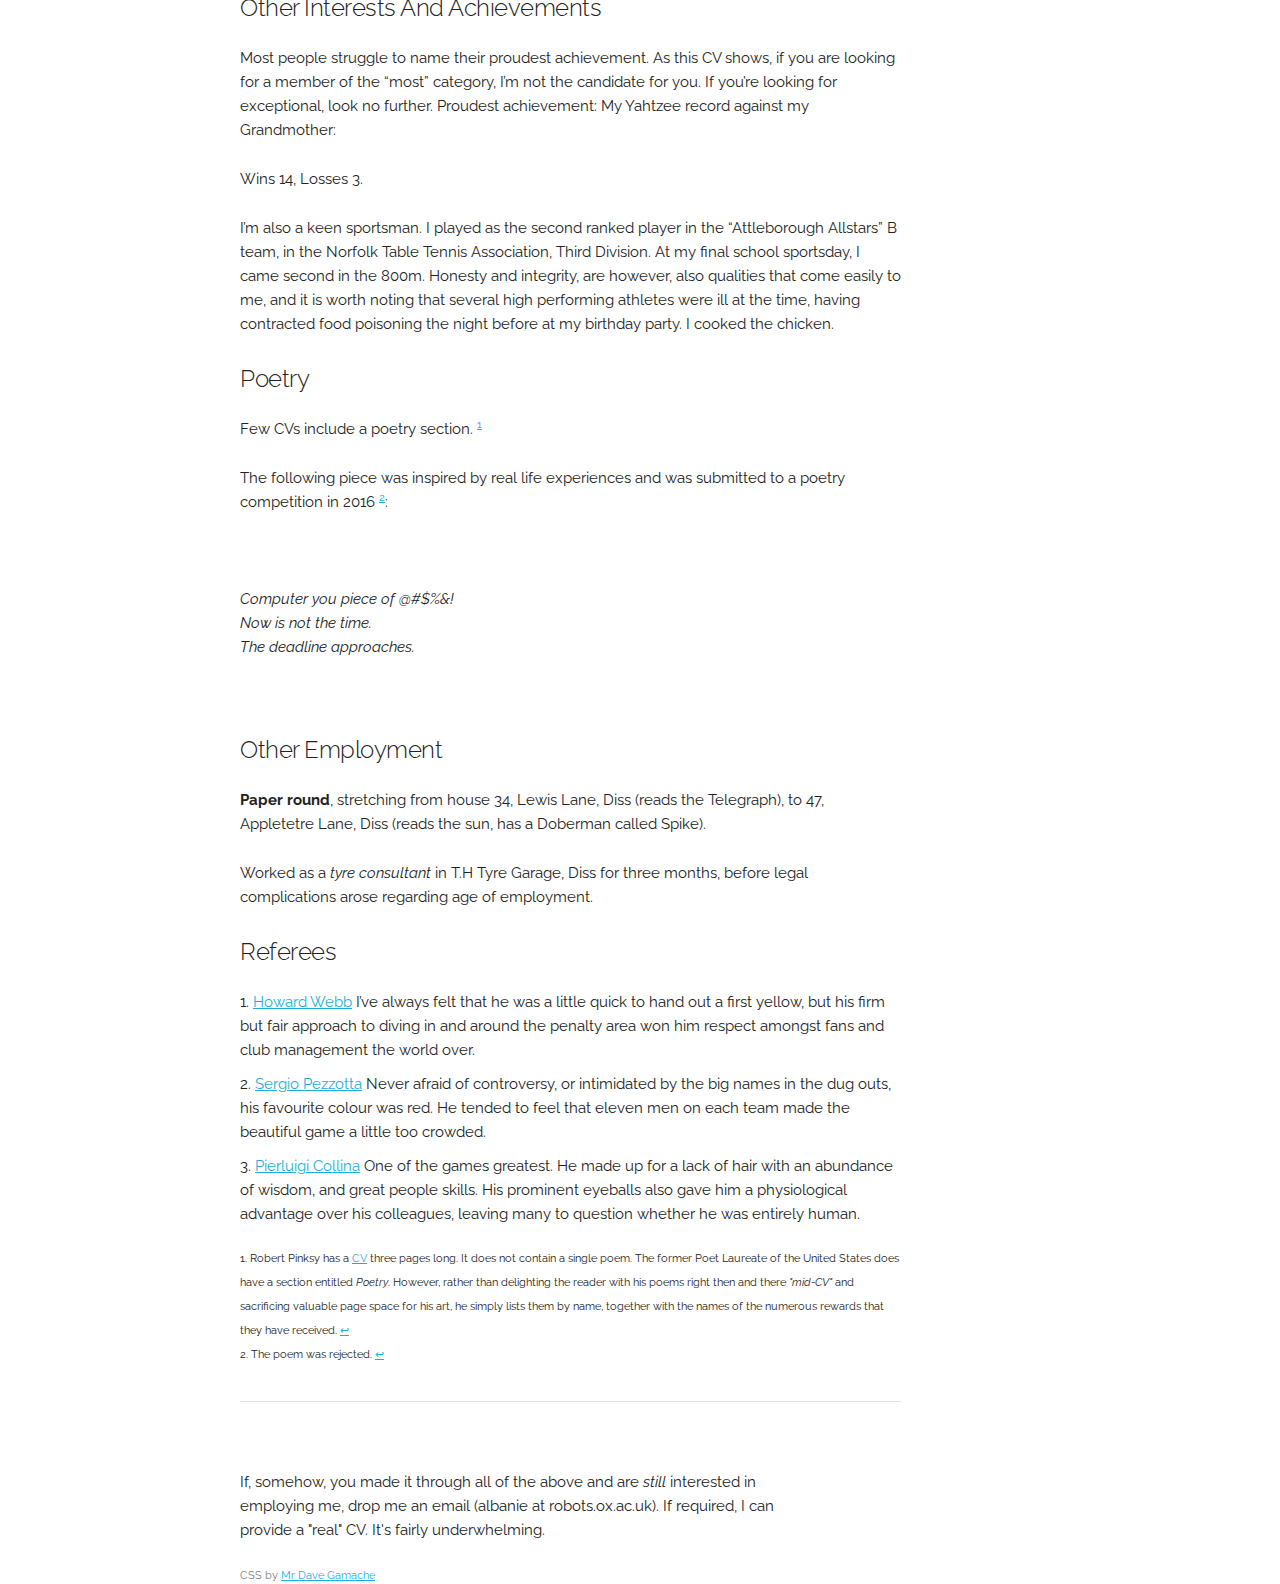
==== commit f23226c0: "added models page" ====
--- a/curriculum-vitals.html
+++ b/curriculum-vitals.html
@@ -58,6 +58,9 @@
           </li>
           <li class="navbar-item">
             <a class="navbar-link" href="research.html">Research</a>
+          </li>
+          <li class="navbar-item">
+            <a class="navbar-link" href="models.html">Models</a>
           </li>
           <li class="navbar-item">
             <a class="navbar-link" href="curriculum-vitals.html">CV</a>
--- a/css/custom.css
+++ b/css/custom.css
@@ -16,3 +16,12 @@
     margin-top: 3% ;
     text-align: center ;
 }
+
+.pretrained-models {
+    font-size: 0.85em;
+}
+
+.citation {
+    color: orange;
+    font-size: 0.9em;
+}
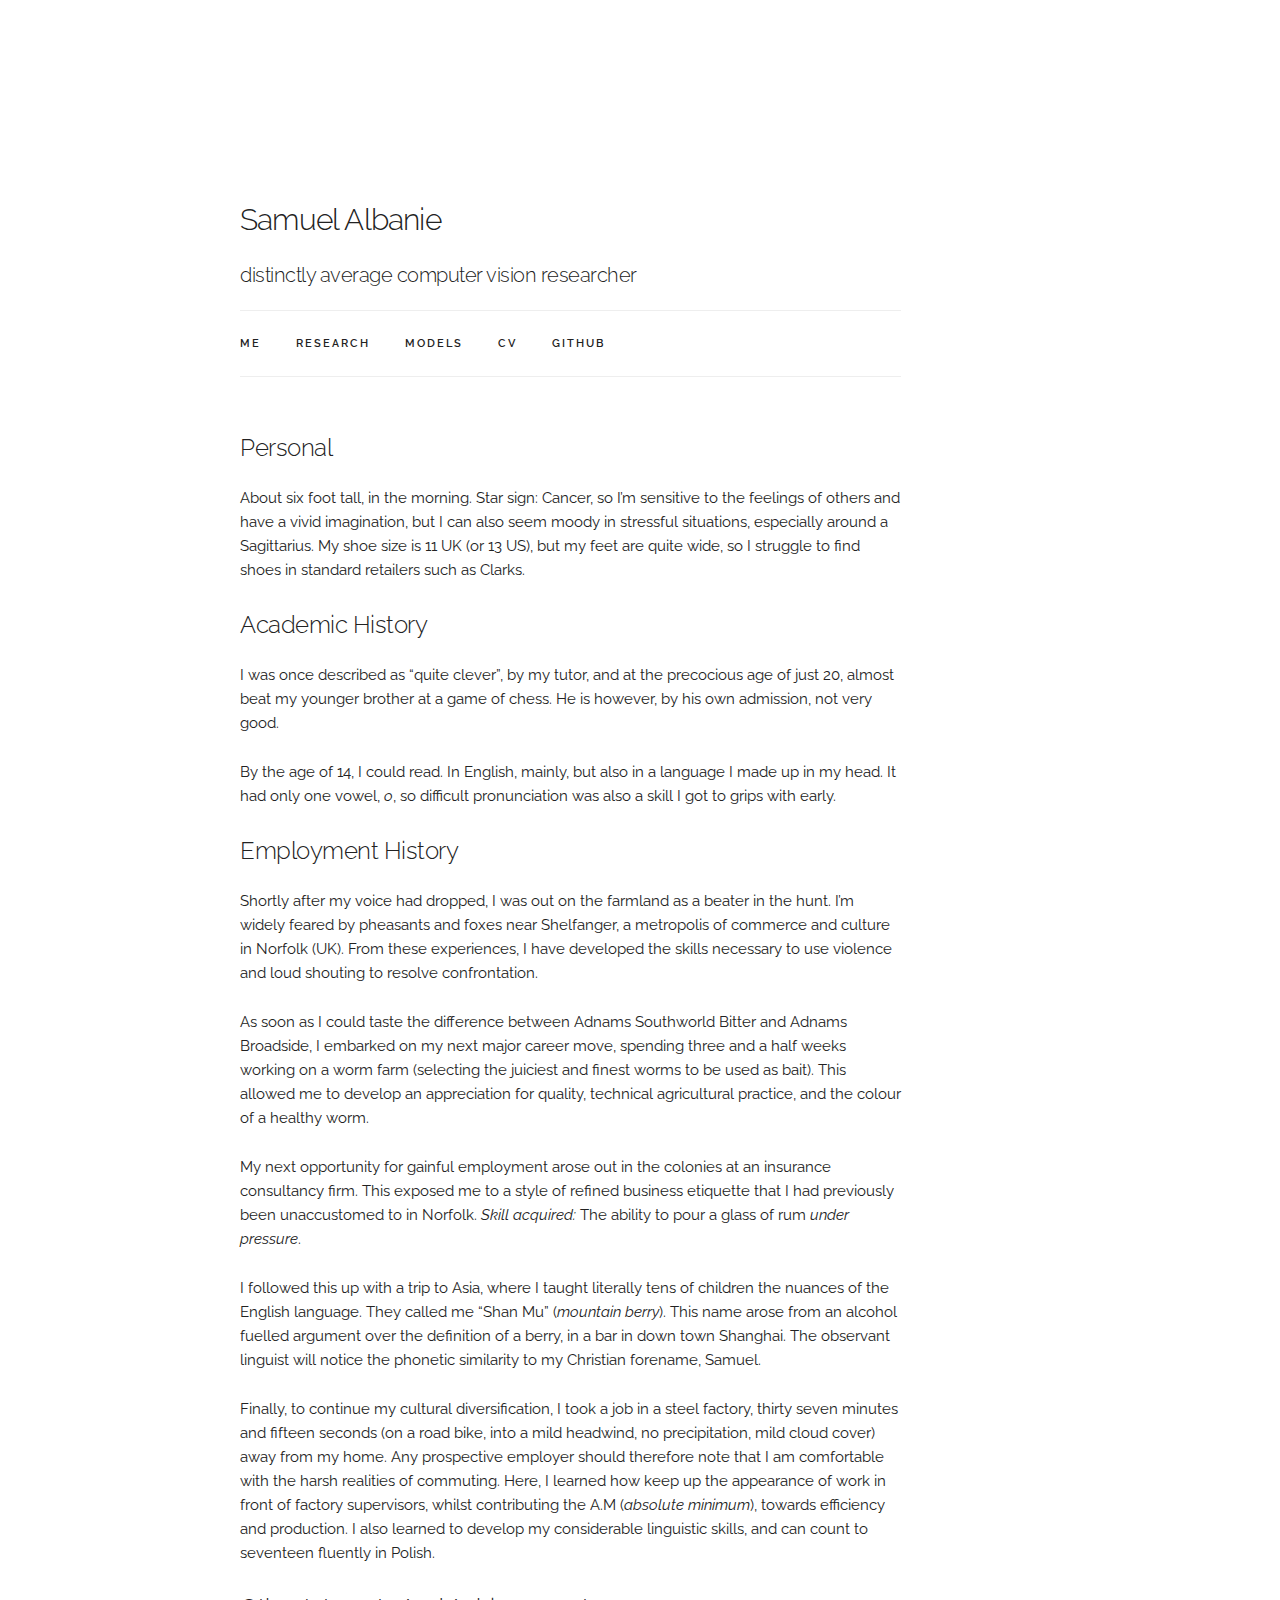
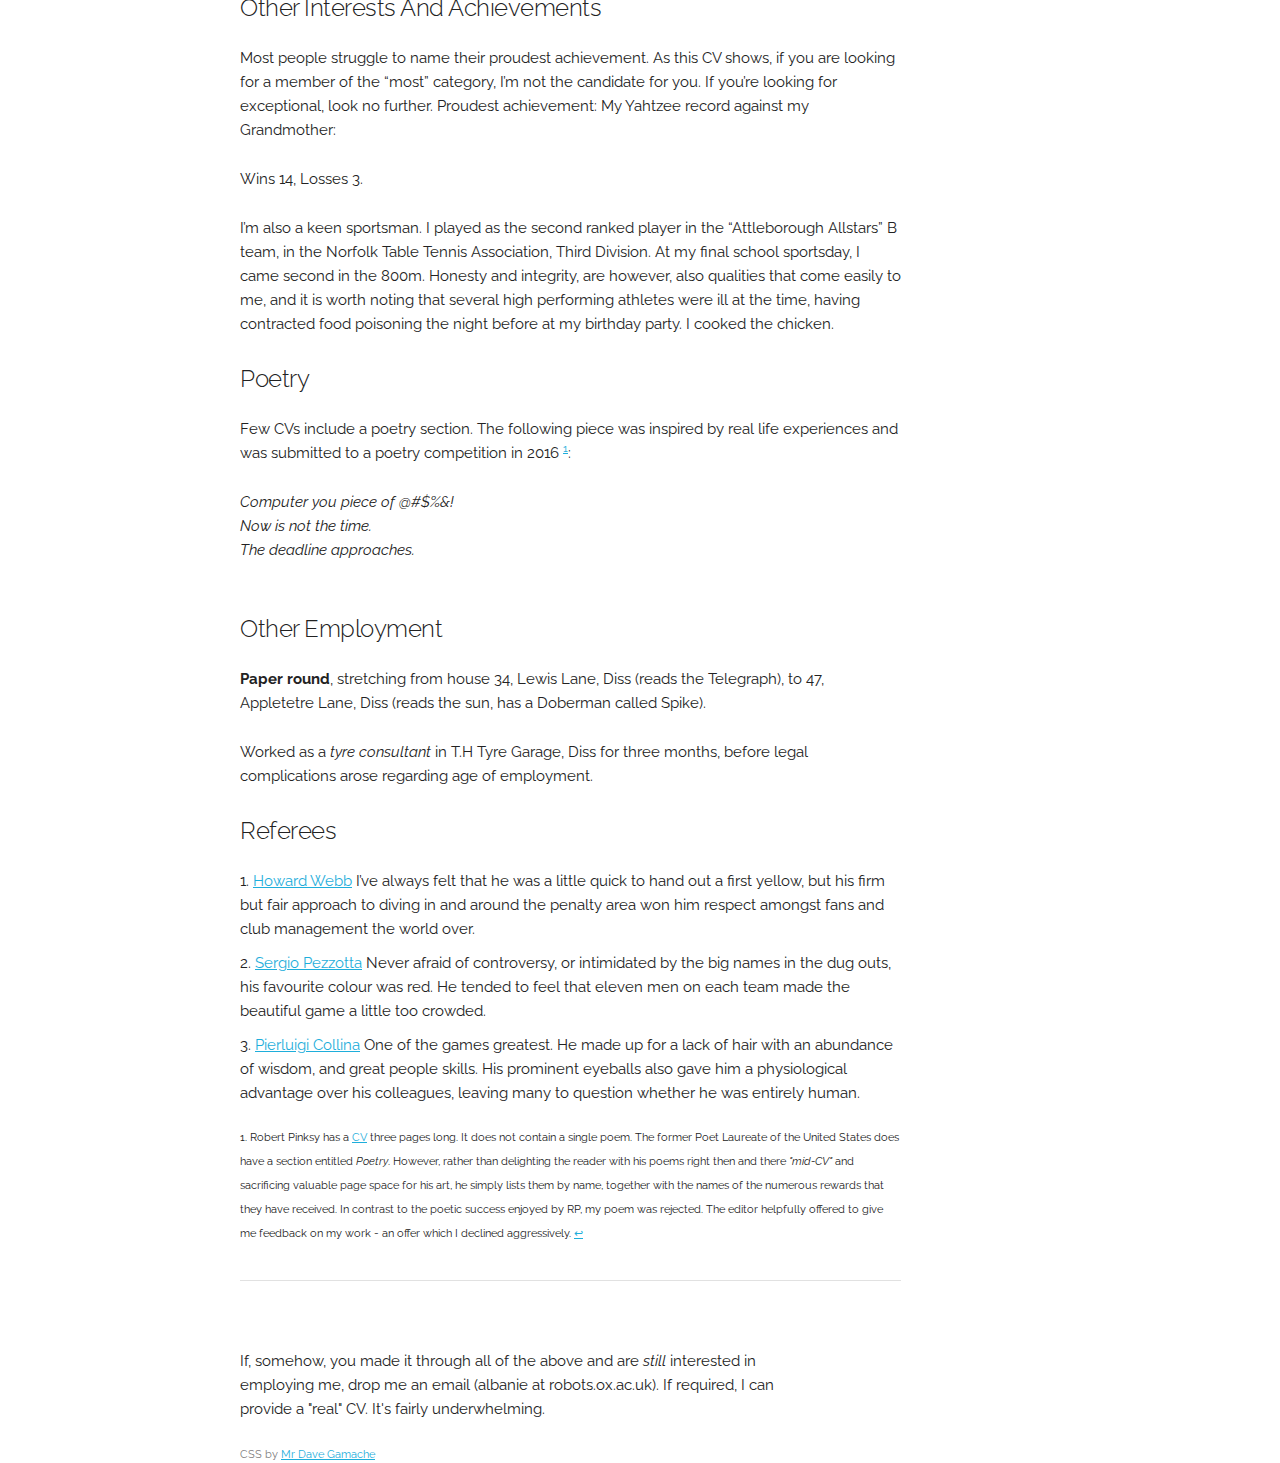
==== commit c5f52280: "consolidated" ====
--- a/curriculum-vitals.html
+++ b/curriculum-vitals.html
@@ -152,23 +152,17 @@
 
     <h5>Poetry</h5>
 
-    <p>Few CVs include a poetry section. 
-    <sup><a href="#fn1" id="ref1">1</a></sup></p>
-    
-    <p>The following piece was inspired by real life experiences and was 
-    submitted to a poetry competition in 2016 
-    <sup><a href="#fn2" id="ref2">2</a></sup>:
+    <p>Few CVs include a poetry section. The following piece was inspired by 
+    real life experiences and was submitted to a poetry competition in 2016 
+    <sup><a href="#fn1" id="ref1">1</a></sup>:
     </p>
 
     <p>
-    <br>
-    <br>
       <em>Computer you piece of @#$%&!<br>
         Now is not the time.<br>
         The deadline approaches.<br>
       </em>
     </p>
-    <br>
     <br>
 
     <h5>Other Employment</h5>
@@ -214,12 +208,10 @@
       with his poems right then and there <em>"mid-CV"</em> and 
       sacrificing valuable page space for his art, he simply lists them by 
       name, together with the names of the numerous rewards that they have 
-      received. 
+      received. In contrast to the poetic success enjoyed by RP, my poem was 
+      rejected. The editor helpfully offered to give me feedback on my
+      work - an offer which I declined aggressively.
     <a href="#ref1" title="Jump back to footnote 1 in the text.">↩</a></sup><br>
-
-    <sup id="fn2">2. The poem was rejected.    
-      <a href="#ref2" title="Jump back to footnote 2 in the text.">↩
-      </a></sup><br>
 
     <hr>
     <div class="row">
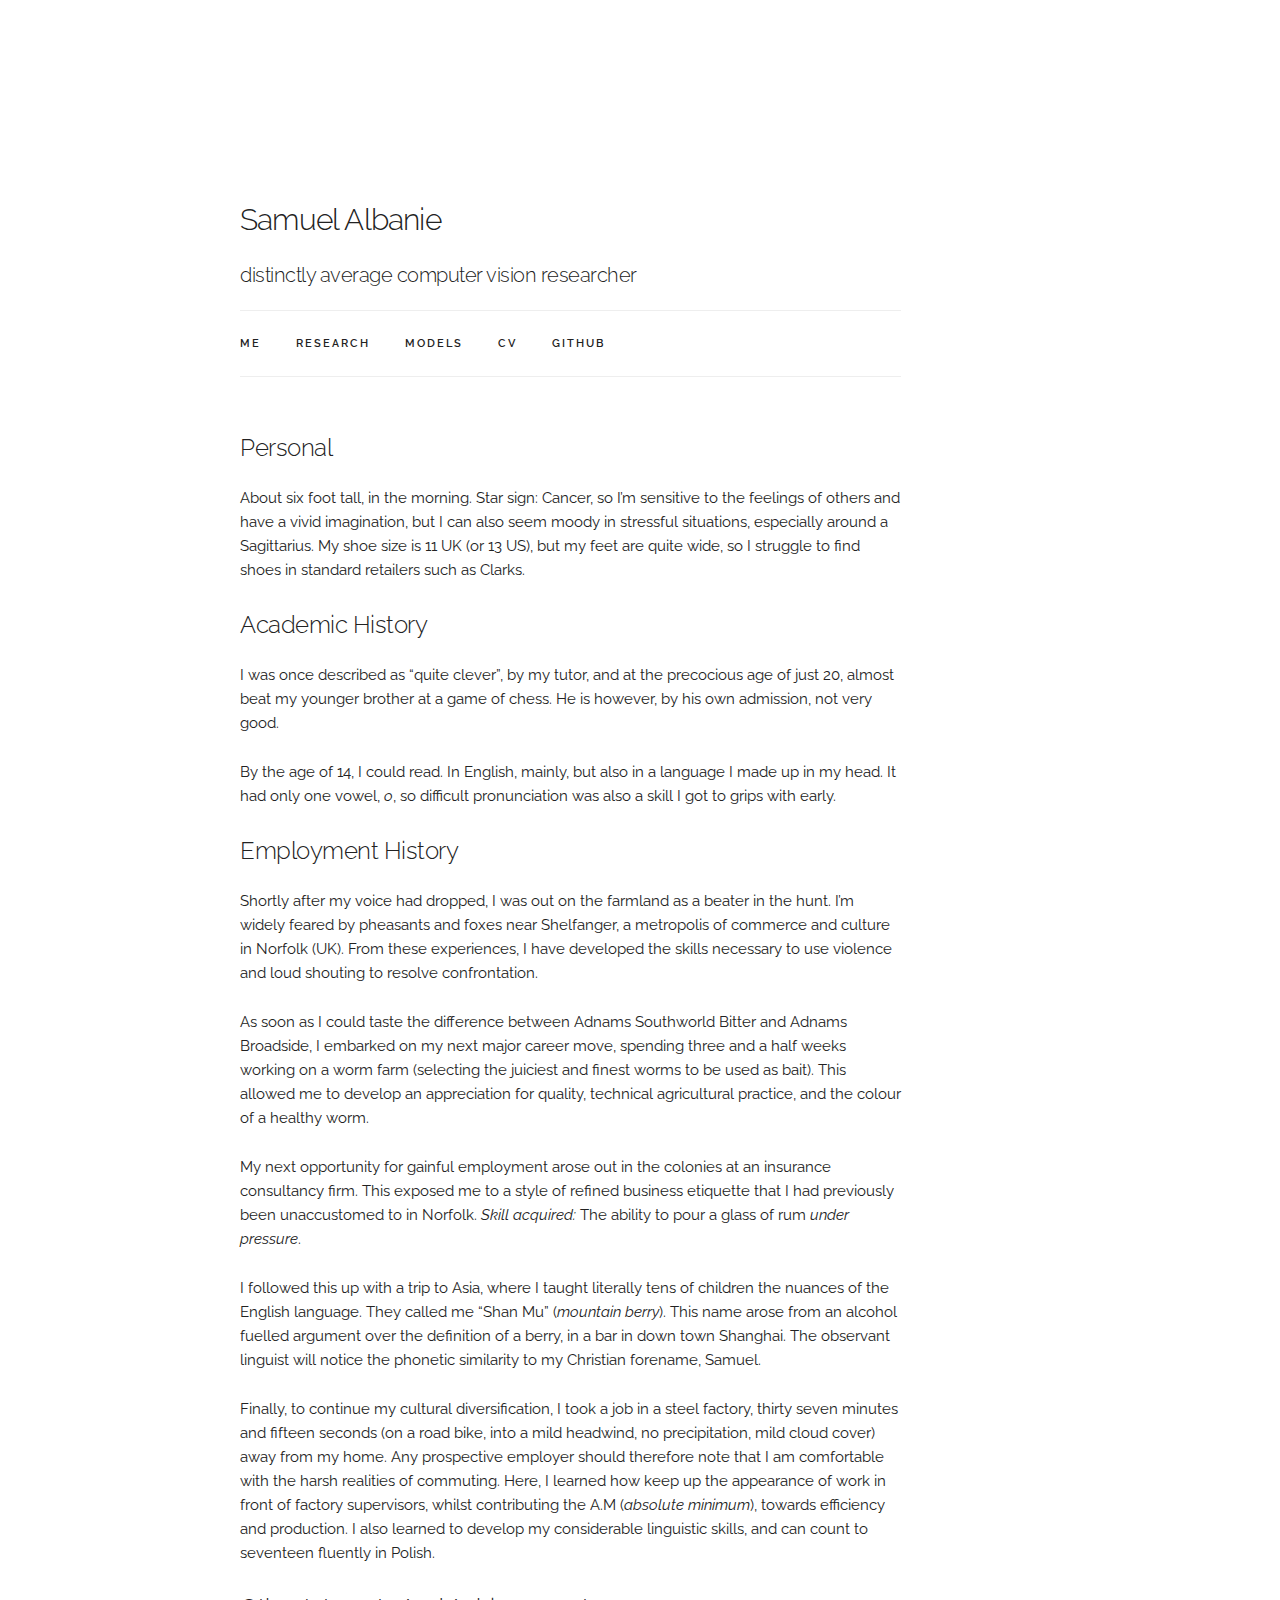
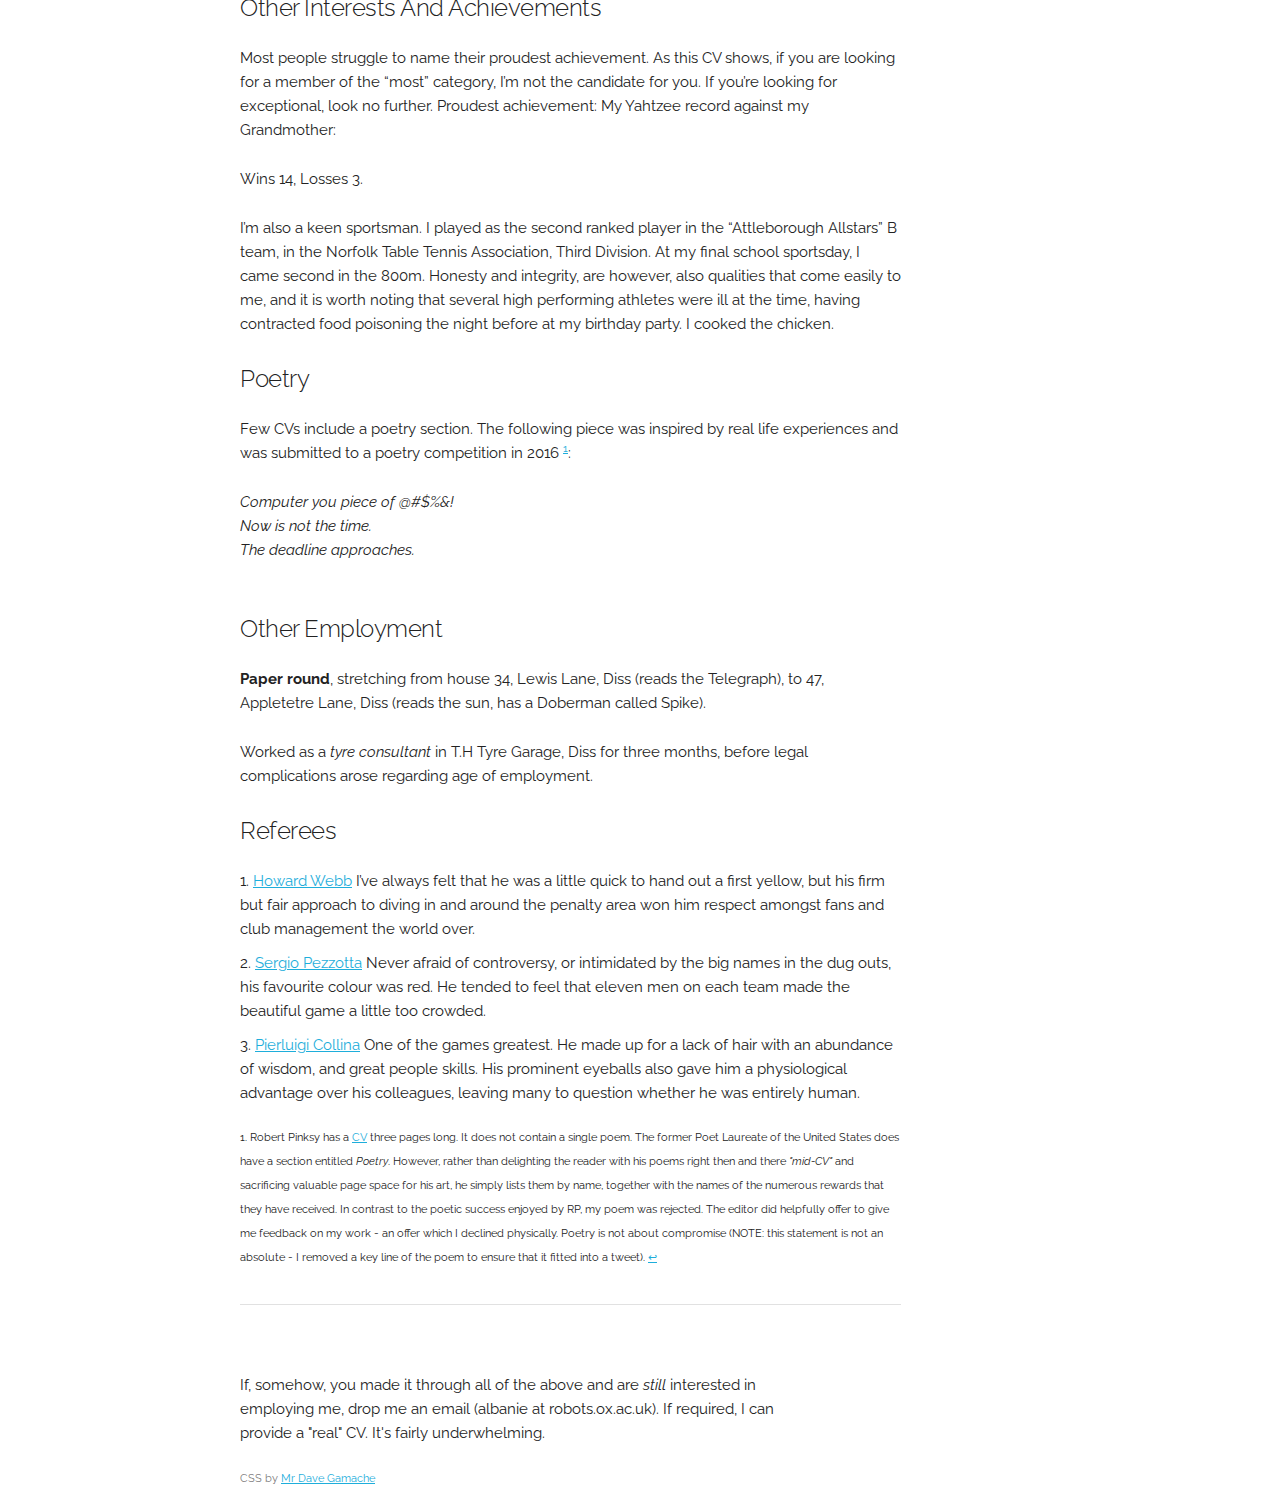
==== commit 44fce1e5: "amalgamated" ====
--- a/curriculum-vitals.html
+++ b/curriculum-vitals.html
@@ -209,8 +209,10 @@
       sacrificing valuable page space for his art, he simply lists them by 
       name, together with the names of the numerous rewards that they have 
       received. In contrast to the poetic success enjoyed by RP, my poem was 
-      rejected. The editor helpfully offered to give me feedback on my
-      work - an offer which I declined aggressively.
+      rejected. The editor did helpfully offer to give me feedback on my
+      work - an offer which I declined physically. Poetry is not about 
+      compromise (NOTE: this statement is not an absolute - I removed a 
+      key line of the poem to ensure that it fitted into a tweet).
     <a href="#ref1" title="Jump back to footnote 1 in the text.">↩</a></sup><br>
 
     <hr>
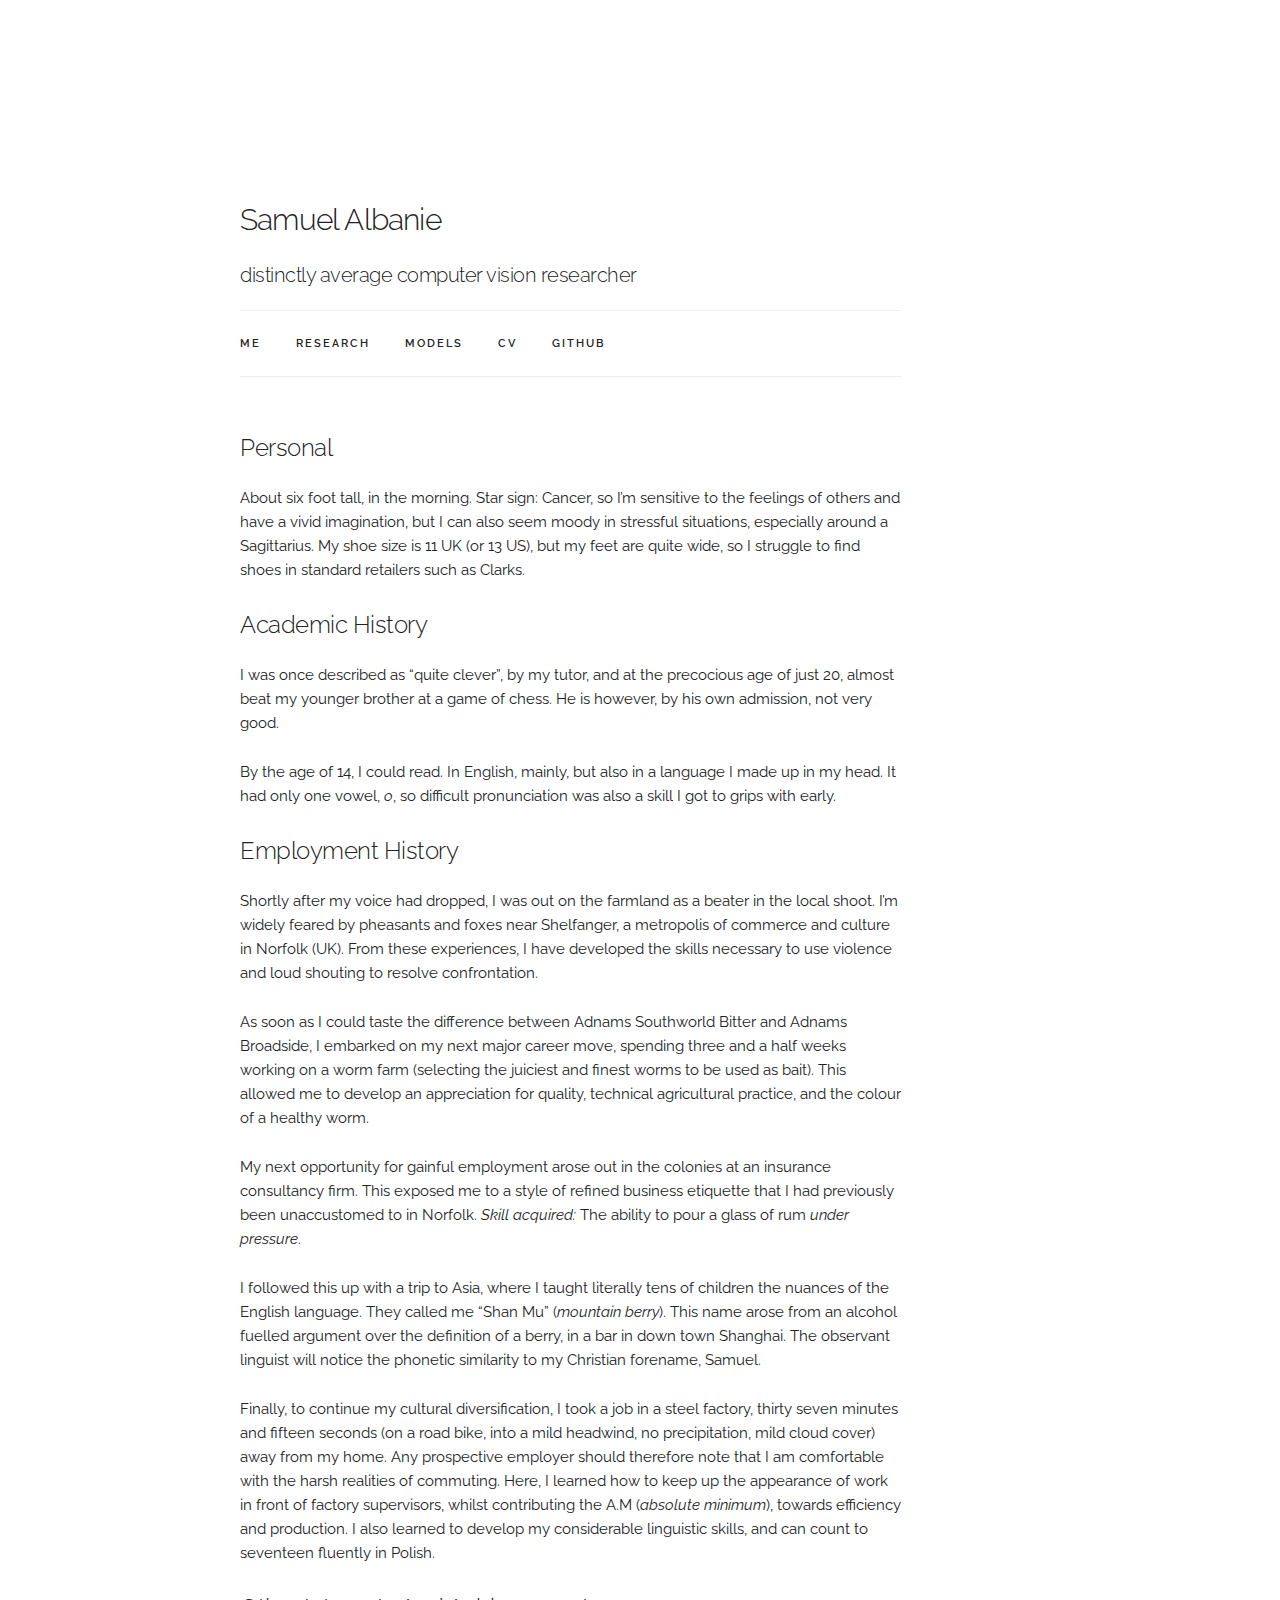
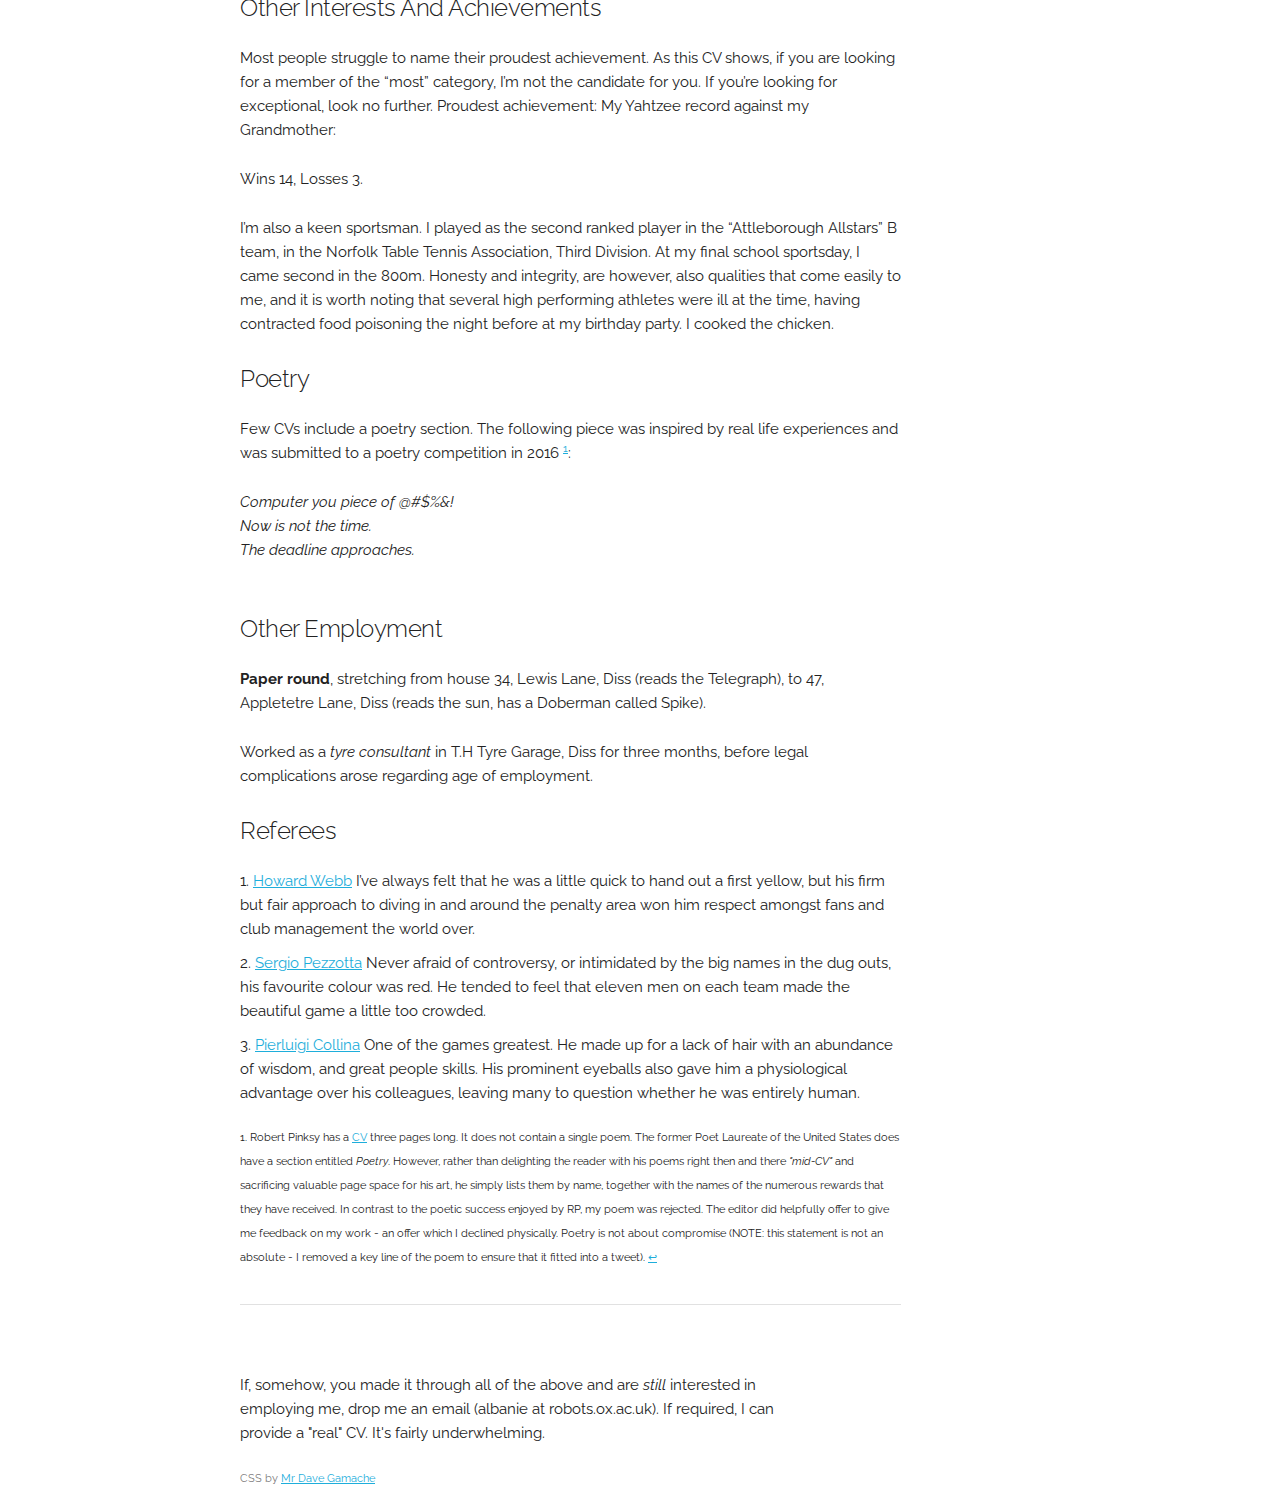
==== commit b28cd869: "incorporated Alban's helpful suggestions" ====
--- a/curriculum-vitals.html
+++ b/curriculum-vitals.html
@@ -98,7 +98,7 @@
     <h5>Employment History</h5>
 
     <p>Shortly after my voice had dropped, I was out on the farmland as a 
-    beater in the hunt. I’m widely feared by pheasants and foxes near 
+    beater in the local shoot. I’m widely feared by pheasants and foxes near 
     Shelfanger, a metropolis of commerce and culture in Norfolk (UK). 
     From these experiences, I have developed the skills necessary to use 
     violence and loud shouting to resolve confrontation.</p>
@@ -127,7 +127,7 @@
     steel factory, thirty seven minutes and fifteen seconds (on a road bike, 
     into a mild headwind, no precipitation, mild cloud cover) away from my 
     home. Any prospective employer should therefore note that I am comfortable 
-    with the harsh realities of commuting. Here, I learned how keep up the 
+    with the harsh realities of commuting. Here, I learned how to keep up the 
     appearance of work in front of factory supervisors, whilst contributing 
     the A.M (<em>absolute minimum</em>), towards efficiency and production.  
     I also learned to develop my considerable linguistic skills, and can 
